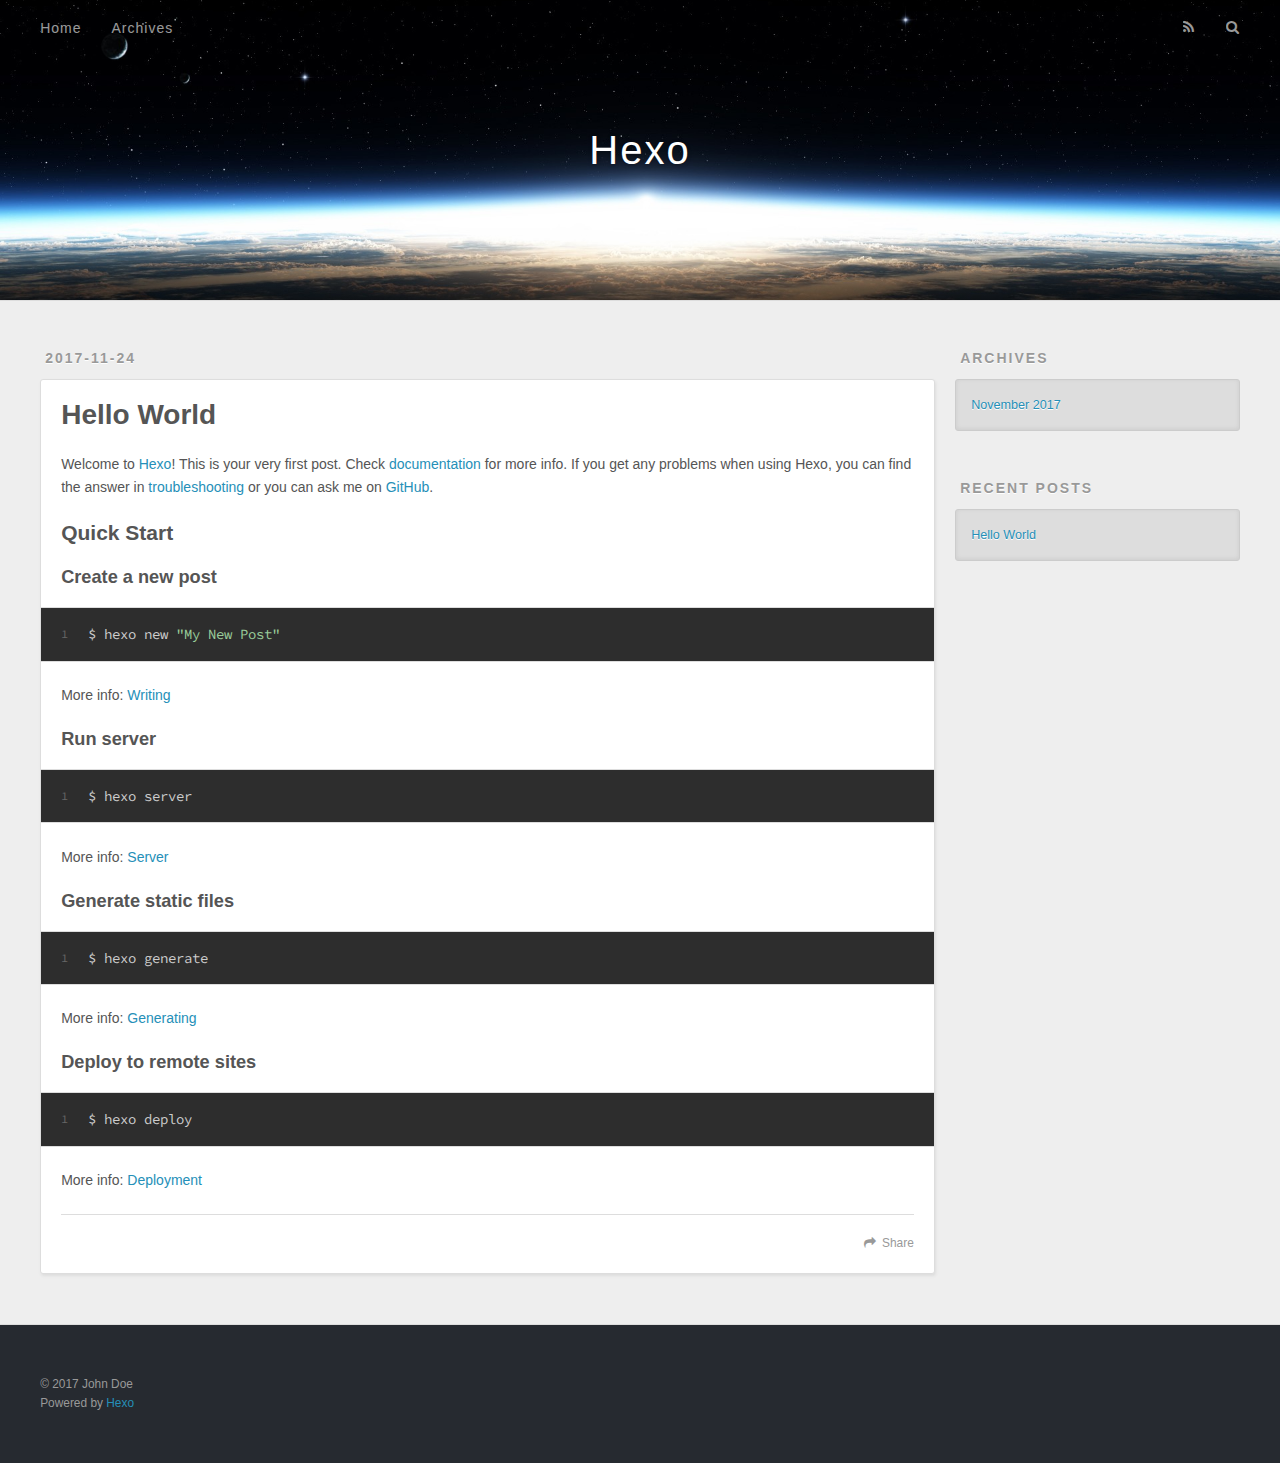
==== index.html @ d3075a55 "Site updated: 2017-11-24 21:02:14" ====
<!DOCTYPE html>
<html>
<head>
  <meta charset="utf-8">
  
  <title>Hexo</title>
  <meta name="viewport" content="width=device-width, initial-scale=1, maximum-scale=1">
  <meta property="og:type" content="website">
<meta property="og:title" content="Hexo">
<meta property="og:url" content="http://yoursite.com/index.html">
<meta property="og:site_name" content="Hexo">
<meta name="twitter:card" content="summary">
<meta name="twitter:title" content="Hexo">
  
    <link rel="alternate" href="/atom.xml" title="Hexo" type="application/atom+xml">
  
  
    <link rel="icon" href="/favicon.png">
  
  
    <link href="//fonts.googleapis.com/css?family=Source+Code+Pro" rel="stylesheet" type="text/css">
  
  <link rel="stylesheet" href="/css/style.css">
  

</head>

<body>
  <div id="container">
    <div id="wrap">
      <header id="header">
  <div id="banner"></div>
  <div id="header-outer" class="outer">
    <div id="header-title" class="inner">
      <h1 id="logo-wrap">
        <a href="/" id="logo">Hexo</a>
      </h1>
      
    </div>
    <div id="header-inner" class="inner">
      <nav id="main-nav">
        <a id="main-nav-toggle" class="nav-icon"></a>
        
          <a class="main-nav-link" href="/">Home</a>
        
          <a class="main-nav-link" href="/archives">Archives</a>
        
      </nav>
      <nav id="sub-nav">
        
          <a id="nav-rss-link" class="nav-icon" href="/atom.xml" title="RSS Feed"></a>
        
        <a id="nav-search-btn" class="nav-icon" title="Search"></a>
      </nav>
      <div id="search-form-wrap">
        <form action="//google.com/search" method="get" accept-charset="UTF-8" class="search-form"><input type="search" name="q" class="search-form-input" placeholder="Search"><button type="submit" class="search-form-submit">&#xF002;</button><input type="hidden" name="sitesearch" value="http://yoursite.com"></form>
      </div>
    </div>
  </div>
</header>
      <div class="outer">
        <section id="main">
  
    <article id="post-hello-world" class="article article-type-post" itemscope itemprop="blogPost">
  <div class="article-meta">
    <a href="/2017/11/24/hello-world/" class="article-date">
  <time datetime="2017-11-24T12:52:35.000Z" itemprop="datePublished">2017-11-24</time>
</a>
    
  </div>
  <div class="article-inner">
    
    
      <header class="article-header">
        
  
    <h1 itemprop="name">
      <a class="article-title" href="/2017/11/24/hello-world/">Hello World</a>
    </h1>
  

      </header>
    
    <div class="article-entry" itemprop="articleBody">
      
        <p>Welcome to <a href="https://hexo.io/" target="_blank" rel="noopener">Hexo</a>! This is your very first post. Check <a href="https://hexo.io/docs/" target="_blank" rel="noopener">documentation</a> for more info. If you get any problems when using Hexo, you can find the answer in <a href="https://hexo.io/docs/troubleshooting.html" target="_blank" rel="noopener">troubleshooting</a> or you can ask me on <a href="https://github.com/hexojs/hexo/issues" target="_blank" rel="noopener">GitHub</a>.</p>
<h2 id="Quick-Start"><a href="#Quick-Start" class="headerlink" title="Quick Start"></a>Quick Start</h2><h3 id="Create-a-new-post"><a href="#Create-a-new-post" class="headerlink" title="Create a new post"></a>Create a new post</h3><figure class="highlight bash"><table><tr><td class="gutter"><pre><span class="line">1</span><br></pre></td><td class="code"><pre><span class="line">$ hexo new <span class="string">"My New Post"</span></span><br></pre></td></tr></table></figure>
<p>More info: <a href="https://hexo.io/docs/writing.html" target="_blank" rel="noopener">Writing</a></p>
<h3 id="Run-server"><a href="#Run-server" class="headerlink" title="Run server"></a>Run server</h3><figure class="highlight bash"><table><tr><td class="gutter"><pre><span class="line">1</span><br></pre></td><td class="code"><pre><span class="line">$ hexo server</span><br></pre></td></tr></table></figure>
<p>More info: <a href="https://hexo.io/docs/server.html" target="_blank" rel="noopener">Server</a></p>
<h3 id="Generate-static-files"><a href="#Generate-static-files" class="headerlink" title="Generate static files"></a>Generate static files</h3><figure class="highlight bash"><table><tr><td class="gutter"><pre><span class="line">1</span><br></pre></td><td class="code"><pre><span class="line">$ hexo generate</span><br></pre></td></tr></table></figure>
<p>More info: <a href="https://hexo.io/docs/generating.html" target="_blank" rel="noopener">Generating</a></p>
<h3 id="Deploy-to-remote-sites"><a href="#Deploy-to-remote-sites" class="headerlink" title="Deploy to remote sites"></a>Deploy to remote sites</h3><figure class="highlight bash"><table><tr><td class="gutter"><pre><span class="line">1</span><br></pre></td><td class="code"><pre><span class="line">$ hexo deploy</span><br></pre></td></tr></table></figure>
<p>More info: <a href="https://hexo.io/docs/deployment.html" target="_blank" rel="noopener">Deployment</a></p>

      
    </div>
    <footer class="article-footer">
      <a data-url="http://yoursite.com/2017/11/24/hello-world/" data-id="cjadwuzv50000oq5wmakbhhcw" class="article-share-link">Share</a>
      
      
    </footer>
  </div>
  
</article>


  

</section>
        
          <aside id="sidebar">
  
    

  
    

  
    
  
    
  <div class="widget-wrap">
    <h3 class="widget-title">Archives</h3>
    <div class="widget">
      <ul class="archive-list"><li class="archive-list-item"><a class="archive-list-link" href="/archives/2017/11/">November 2017</a></li></ul>
    </div>
  </div>


  
    
  <div class="widget-wrap">
    <h3 class="widget-title">Recent Posts</h3>
    <div class="widget">
      <ul>
        
          <li>
            <a href="/2017/11/24/hello-world/">Hello World</a>
          </li>
        
      </ul>
    </div>
  </div>

  
</aside>
        
      </div>
      <footer id="footer">
  
  <div class="outer">
    <div id="footer-info" class="inner">
      &copy; 2017 John Doe<br>
      Powered by <a href="http://hexo.io/" target="_blank">Hexo</a>
    </div>
  </div>
</footer>
    </div>
    <nav id="mobile-nav">
  
    <a href="/" class="mobile-nav-link">Home</a>
  
    <a href="/archives" class="mobile-nav-link">Archives</a>
  
</nav>
    

<script src="//ajax.googleapis.com/ajax/libs/jquery/2.0.3/jquery.min.js"></script>


  <link rel="stylesheet" href="/fancybox/jquery.fancybox.css">
  <script src="/fancybox/jquery.fancybox.pack.js"></script>


<script src="/js/script.js"></script>

  </div>
</body>
</html>
---- css/style.css ----
body {
  width: 100%;
}
body:before,
body:after {
  content: "";
  display: table;
}
body:after {
  clear: both;
}
html,
body,
div,
span,
applet,
object,
iframe,
h1,
h2,
h3,
h4,
h5,
h6,
p,
blockquote,
pre,
a,
abbr,
acronym,
address,
big,
cite,
code,
del,
dfn,
em,
img,
ins,
kbd,
q,
s,
samp,
small,
strike,
strong,
sub,
sup,
tt,
var,
dl,
dt,
dd,
ol,
ul,
li,
fieldset,
form,
label,
legend,
table,
caption,
tbody,
tfoot,
thead,
tr,
th,
td {
  margin: 0;
  padding: 0;
  border: 0;
  outline: 0;
  font-weight: inherit;
  font-style: inherit;
  font-family: inherit;
  font-size: 100%;
  vertical-align: baseline;
}
body {
  line-height: 1;
  color: #000;
  background: #fff;
}
ol,
ul {
  list-style: none;
}
table {
  border-collapse: separate;
  border-spacing: 0;
  vertical-align: middle;
}
caption,
th,
td {
  text-align: left;
  font-weight: normal;
  vertical-align: middle;
}
a img {
  border: none;
}
input,
button {
  margin: 0;
  padding: 0;
}
input::-moz-focus-inner,
button::-moz-focus-inner {
  border: 0;
  padding: 0;
}
@font-face {
  font-family: FontAwesome;
  font-style: normal;
  font-weight: normal;
  src: url("fonts/fontawesome-webfont.eot?v=#4.0.3");
  src: url("fonts/fontawesome-webfont.eot?#iefix&v=#4.0.3") format("embedded-opentype"), url("fonts/fontawesome-webfont.woff?v=#4.0.3") format("woff"), url("fonts/fontawesome-webfont.ttf?v=#4.0.3") format("truetype"), url("fonts/fontawesome-webfont.svg#fontawesomeregular?v=#4.0.3") format("svg");
}
html,
body,
#container {
  height: 100%;
}
body {
  background: #eee;
  font: 14px "Helvetica Neue", Helvetica, Arial, sans-serif;
  -webkit-text-size-adjust: 100%;
}
.outer {
  max-width: 1220px;
  margin: 0 auto;
  padding: 0 20px;
}
.outer:before,
.outer:after {
  content: "";
  display: table;
}
.outer:after {
  clear: both;
}
.inner {
  display: inline;
  float: left;
  width: 98.33333333333333%;
  margin: 0 0.833333333333333%;
}
.left,
.alignleft {
  float: left;
}
.right,
.alignright {
  float: right;
}
.clear {
  clear: both;
}
#container {
  position: relative;
}
.mobile-nav-on {
  overflow: hidden;
}
#wrap {
  height: 100%;
  width: 100%;
  position: absolute;
  top: 0;
  left: 0;
  -webkit-transition: 0.2s ease-out;
  -moz-transition: 0.2s ease-out;
  -ms-transition: 0.2s ease-out;
  transition: 0.2s ease-out;
  z-index: 1;
  background: #eee;
}
.mobile-nav-on #wrap {
  left: 280px;
}
@media screen and (min-width: 768px) {
  #main {
    display: inline;
    float: left;
    width: 73.33333333333333%;
    margin: 0 0.833333333333333%;
  }
}
.article-date,
.article-category-link,
.archive-year,
.widget-title {
  text-decoration: none;
  text-transform: uppercase;
  letter-spacing: 2px;
  color: #999;
  margin-bottom: 1em;
  margin-left: 5px;
  line-height: 1em;
  text-shadow: 0 1px #fff;
  font-weight: bold;
}
.article-inner,
.archive-article-inner {
  background: #fff;
  -webkit-box-shadow: 1px 2px 3px #ddd;
  box-shadow: 1px 2px 3px #ddd;
  border: 1px solid #ddd;
  border-radius: 3px;
}
.article-entry h1,
.widget h1 {
  font-size: 2em;
}
.article-entry h2,
.widget h2 {
  font-size: 1.5em;
}
.article-entry h3,
.widget h3 {
  font-size: 1.3em;
}
.article-entry h4,
.widget h4 {
  font-size: 1.2em;
}
.article-entry h5,
.widget h5 {
  font-size: 1em;
}
.article-entry h6,
.widget h6 {
  font-size: 1em;
  color: #999;
}
.article-entry hr,
.widget hr {
  border: 1px dashed #ddd;
}
.article-entry strong,
.widget strong {
  font-weight: bold;
}
.article-entry em,
.widget em,
.article-entry cite,
.widget cite {
  font-style: italic;
}
.article-entry sup,
.widget sup,
.article-entry sub,
.widget sub {
  font-size: 0.75em;
  line-height: 0;
  position: relative;
  vertical-align: baseline;
}
.article-entry sup,
.widget sup {
  top: -0.5em;
}
.article-entry sub,
.widget sub {
  bottom: -0.2em;
}
.article-entry small,
.widget small {
  font-size: 0.85em;
}
.article-entry acronym,
.widget acronym,
.article-entry abbr,
.widget abbr {
  border-bottom: 1px dotted;
}
.article-entry ul,
.widget ul,
.article-entry ol,
.widget ol,
.article-entry dl,
.widget dl {
  margin: 0 20px;
  line-height: 1.6em;
}
.article-entry ul ul,
.widget ul ul,
.article-entry ol ul,
.widget ol ul,
.article-entry ul ol,
.widget ul ol,
.article-entry ol ol,
.widget ol ol {
  margin-top: 0;
  margin-bottom: 0;
}
.article-entry ul,
.widget ul {
  list-style: disc;
}
.article-entry ol,
.widget ol {
  list-style: decimal;
}
.article-entry dt,
.widget dt {
  font-weight: bold;
}
#header {
  height: 300px;
  position: relative;
  border-bottom: 1px solid #ddd;
}
#header:before,
#header:after {
  content: "";
  position: absolute;
  left: 0;
  right: 0;
  height: 40px;
}
#header:before {
  top: 0;
  background: -webkit-linear-gradient(rgba(0,0,0,0.2), transparent);
  background: -moz-linear-gradient(rgba(0,0,0,0.2), transparent);
  background: -ms-linear-gradient(rgba(0,0,0,0.2), transparent);
  background: linear-gradient(rgba(0,0,0,0.2), transparent);
}
#header:after {
  bottom: 0;
  background: -webkit-linear-gradient(transparent, rgba(0,0,0,0.2));
  background: -moz-linear-gradient(transparent, rgba(0,0,0,0.2));
  background: -ms-linear-gradient(transparent, rgba(0,0,0,0.2));
  background: linear-gradient(transparent, rgba(0,0,0,0.2));
}
#header-outer {
  height: 100%;
  position: relative;
}
#header-inner {
  position: relative;
  overflow: hidden;
}
#banner {
  position: absolute;
  top: 0;
  left: 0;
  width: 100%;
  height: 100%;
  background: url("images/banner.jpg") center #000;
  -webkit-background-size: cover;
  -moz-background-size: cover;
  background-size: cover;
  z-index: -1;
}
#header-title {
  text-align: center;
  height: 40px;
  position: absolute;
  top: 50%;
  left: 0;
  margin-top: -20px;
}
#logo,
#subtitle {
  text-decoration: none;
  color: #fff;
  font-weight: 300;
  text-shadow: 0 1px 4px rgba(0,0,0,0.3);
}
#logo {
  font-size: 40px;
  line-height: 40px;
  letter-spacing: 2px;
}
#subtitle {
  font-size: 16px;
  line-height: 16px;
  letter-spacing: 1px;
}
#subtitle-wrap {
  margin-top: 16px;
}
#main-nav {
  float: left;
  margin-left: -15px;
}
.nav-icon,
.main-nav-link {
  float: left;
  color: #fff;
  opacity: 0.6;
  text-decoration: none;
  text-shadow: 0 1px rgba(0,0,0,0.2);
  -webkit-transition: opacity 0.2s;
  -moz-transition: opacity 0.2s;
  -ms-transition: opacity 0.2s;
  transition: opacity 0.2s;
  display: block;
  padding: 20px 15px;
}
.nav-icon:hover,
.main-nav-link:hover {
  opacity: 1;
}
.nav-icon {
  font-family: FontAwesome;
  text-align: center;
  font-size: 14px;
  width: 14px;
  height: 14px;
  padding: 20px 15px;
  position: relative;
  cursor: pointer;
}
.main-nav-link {
  font-weight: 300;
  letter-spacing: 1px;
}
@media screen and (max-width: 479px) {
  .main-nav-link {
    display: none;
  }
}
#main-nav-toggle {
  display: none;
}
#main-nav-toggle:before {
  content: "\f0c9";
}
@media screen and (max-width: 479px) {
  #main-nav-toggle {
    display: block;
  }
}
#sub-nav {
  float: right;
  margin-right: -15px;
}
#nav-rss-link:before {
  content: "\f09e";
}
#nav-search-btn:before {
  content: "\f002";
}
#search-form-wrap {
  position: absolute;
  top: 15px;
  width: 150px;
  height: 30px;
  right: -150px;
  opacity: 0;
  -webkit-transition: 0.2s ease-out;
  -moz-transition: 0.2s ease-out;
  -ms-transition: 0.2s ease-out;
  transition: 0.2s ease-out;
}
#search-form-wrap.on {
  opacity: 1;
  right: 0;
}
@media screen and (max-width: 479px) {
  #search-form-wrap {
    width: 100%;
    right: -100%;
  }
}
.search-form {
  position: absolute;
  top: 0;
  left: 0;
  right: 0;
  background: #fff;
  padding: 5px 15px;
  border-radius: 15px;
  -webkit-box-shadow: 0 0 10px rgba(0,0,0,0.3);
  box-shadow: 0 0 10px rgba(0,0,0,0.3);
}
.search-form-input {
  border: none;
  background: none;
  color: #555;
  width: 100%;
  font: 13px "Helvetica Neue", Helvetica, Arial, sans-serif;
  outline: none;
}
.search-form-input::-webkit-search-results-decoration,
.search-form-input::-webkit-search-cancel-button {
  -webkit-appearance: none;
}
.search-form-submit {
  position: absolute;
  top: 50%;
  right: 10px;
  margin-top: -7px;
  font: 13px FontAwesome;
  border: none;
  background: none;
  color: #bbb;
  cursor: pointer;
}
.search-form-submit:hover,
.search-form-submit:focus {
  color: #777;
}
.article {
  margin: 50px 0;
}
.article-inner {
  overflow: hidden;
}
.article-meta:before,
.article-meta:after {
  content: "";
  display: table;
}
.article-meta:after {
  clear: both;
}
.article-date {
  float: left;
}
.article-category {
  float: left;
  line-height: 1em;
  color: #ccc;
  text-shadow: 0 1px #fff;
  margin-left: 8px;
}
.article-category:before {
  content: "\2022";
}
.article-category-link {
  margin: 0 12px 1em;
}
.article-header {
  padding: 20px 20px 0;
}
.article-title {
  text-decoration: none;
  font-size: 2em;
  font-weight: bold;
  color: #555;
  line-height: 1.1em;
  -webkit-transition: color 0.2s;
  -moz-transition: color 0.2s;
  -ms-transition: color 0.2s;
  transition: color 0.2s;
}
a.article-title:hover {
  color: #258fb8;
}
.article-entry {
  color: #555;
  padding: 0 20px;
}
.article-entry:before,
.article-entry:after {
  content: "";
  display: table;
}
.article-entry:after {
  clear: both;
}
.article-entry p,
.article-entry table {
  line-height: 1.6em;
  margin: 1.6em 0;
}
.article-entry h1,
.article-entry h2,
.article-entry h3,
.article-entry h4,
.article-entry h5,
.article-entry h6 {
  font-weight: bold;
}
.article-entry h1,
.article-entry h2,
.article-entry h3,
.article-entry h4,
.article-entry h5,
.article-entry h6 {
  line-height: 1.1em;
  margin: 1.1em 0;
}
.article-entry a {
  color: #258fb8;
  text-decoration: none;
}
.article-entry a:hover {
  text-decoration: underline;
}
.article-entry ul,
.article-entry ol,
.article-entry dl {
  margin-top: 1.6em;
  margin-bottom: 1.6em;
}
.article-entry img,
.article-entry video {
  max-width: 100%;
  height: auto;
  display: block;
  margin: auto;
}
.article-entry iframe {
  border: none;
}
.article-entry table {
  width: 100%;
  border-collapse: collapse;
  border-spacing: 0;
}
.article-entry th {
  font-weight: bold;
  border-bottom: 3px solid #ddd;
  padding-bottom: 0.5em;
}
.article-entry td {
  border-bottom: 1px solid #ddd;
  padding: 10px 0;
}
.article-entry blockquote {
  font-family: Georgia, "Times New Roman", serif;
  font-size: 1.4em;
  margin: 1.6em 20px;
  text-align: center;
}
.article-entry blockquote footer {
  font-size: 14px;
  margin: 1.6em 0;
  font-family: "Helvetica Neue", Helvetica, Arial, sans-serif;
}
.article-entry blockquote footer cite:before {
  content: "—";
  padding: 0 0.5em;
}
.article-entry .pullquote {
  text-align: left;
  width: 45%;
  margin: 0;
}
.article-entry .pullquote.left {
  margin-left: 0.5em;
  margin-right: 1em;
}
.article-entry .pullquote.right {
  margin-right: 0.5em;
  margin-left: 1em;
}
.article-entry .caption {
  color: #999;
  display: block;
  font-size: 0.9em;
  margin-top: 0.5em;
  position: relative;
  text-align: center;
}
.article-entry .video-container {
  position: relative;
  padding-top: 56.25%;
  height: 0;
  overflow: hidden;
}
.article-entry .video-container iframe,
.article-entry .video-container object,
.article-entry .video-container embed {
  position: absolute;
  top: 0;
  left: 0;
  width: 100%;
  height: 100%;
  margin-top: 0;
}
.article-more-link a {
  display: inline-block;
  line-height: 1em;
  padding: 6px 15px;
  border-radius: 15px;
  background: #eee;
  color: #999;
  text-shadow: 0 1px #fff;
  text-decoration: none;
}
.article-more-link a:hover {
  background: #258fb8;
  color: #fff;
  text-decoration: none;
  text-shadow: 0 1px #1e7293;
}
.article-footer {
  font-size: 0.85em;
  line-height: 1.6em;
  border-top: 1px solid #ddd;
  padding-top: 1.6em;
  margin: 0 20px 20px;
}
.article-footer:before,
.article-footer:after {
  content: "";
  display: table;
}
.article-footer:after {
  clear: both;
}
.article-footer a {
  color: #999;
  text-decoration: none;
}
.article-footer a:hover {
  color: #555;
}
.article-tag-list-item {
  float: left;
  margin-right: 10px;
}
.article-tag-list-link:before {
  content: "#";
}
.article-comment-link {
  float: right;
}
.article-comment-link:before {
  content: "\f075";
  font-family: FontAwesome;
  padding-right: 8px;
}
.article-share-link {
  cursor: pointer;
  float: right;
  margin-left: 20px;
}
.article-share-link:before {
  content: "\f064";
  font-family: FontAwesome;
  padding-right: 6px;
}
#article-nav {
  position: relative;
}
#article-nav:before,
#article-nav:after {
  content: "";
  display: table;
}
#article-nav:after {
  clear: both;
}
@media screen and (min-width: 768px) {
  #article-nav {
    margin: 50px 0;
  }
  #article-nav:before {
    width: 8px;
    height: 8px;
    position: absolute;
    top: 50%;
    left: 50%;
    margin-top: -4px;
    margin-left: -4px;
    content: "";
    border-radius: 50%;
    background: #ddd;
    -webkit-box-shadow: 0 1px 2px #fff;
    box-shadow: 0 1px 2px #fff;
  }
}
.article-nav-link-wrap {
  text-decoration: none;
  text-shadow: 0 1px #fff;
  color: #999;
  -webkit-box-sizing: border-box;
  -moz-box-sizing: border-box;
  box-sizing: border-box;
  margin-top: 50px;
  text-align: center;
  display: block;
}
.article-nav-link-wrap:hover {
  color: #555;
}
@media screen and (min-width: 768px) {
  .article-nav-link-wrap {
    width: 50%;
    margin-top: 0;
  }
}
@media screen and (min-width: 768px) {
  #article-nav-newer {
    float: left;
    text-align: right;
    padding-right: 20px;
  }
}
@media screen and (min-width: 768px) {
  #article-nav-older {
    float: right;
    text-align: left;
    padding-left: 20px;
  }
}
.article-nav-caption {
  text-transform: uppercase;
  letter-spacing: 2px;
  color: #ddd;
  line-height: 1em;
  font-weight: bold;
}
#article-nav-newer .article-nav-caption {
  margin-right: -2px;
}
.article-nav-title {
  font-size: 0.85em;
  line-height: 1.6em;
  margin-top: 0.5em;
}
.article-share-box {
  position: absolute;
  display: none;
  background: #fff;
  -webkit-box-shadow: 1px 2px 10px rgba(0,0,0,0.2);
  box-shadow: 1px 2px 10px rgba(0,0,0,0.2);
  border-radius: 3px;
  margin-left: -145px;
  overflow: hidden;
  z-index: 1;
}
.article-share-box.on {
  display: block;
}
.article-share-input {
  width: 100%;
  background: none;
  -webkit-box-sizing: border-box;
  -moz-box-sizing: border-box;
  box-sizing: border-box;
  font: 14px "Helvetica Neue", Helvetica, Arial, sans-serif;
  padding: 0 15px;
  color: #555;
  outline: none;
  border: 1px solid #ddd;
  border-radius: 3px 3px 0 0;
  height: 36px;
  line-height: 36px;
}
.article-share-links {
  background: #eee;
}
.article-share-links:before,
.article-share-links:after {
  content: "";
  display: table;
}
.article-share-links:after {
  clear: both;
}
.article-share-twitter,
.article-share-facebook,
.article-share-pinterest,
.article-share-google {
  width: 50px;
  height: 36px;
  display: block;
  float: left;
  position: relative;
  color: #999;
  text-shadow: 0 1px #fff;
}
.article-share-twitter:before,
.article-share-facebook:before,
.article-share-pinterest:before,
.article-share-google:before {
  font-size: 20px;
  font-family: FontAwesome;
  width: 20px;
  height: 20px;
  position: absolute;
  top: 50%;
  left: 50%;
  margin-top: -10px;
  margin-left: -10px;
  text-align: center;
}
.article-share-twitter:hover,
.article-share-facebook:hover,
.article-share-pinterest:hover,
.article-share-google:hover {
  color: #fff;
}
.article-share-twitter:before {
  content: "\f099";
}
.article-share-twitter:hover {
  background: #00aced;
  text-shadow: 0 1px #008abe;
}
.article-share-facebook:before {
  content: "\f09a";
}
.article-share-facebook:hover {
  background: #3b5998;
  text-shadow: 0 1px #2f477a;
}
.article-share-pinterest:before {
  content: "\f0d2";
}
.article-share-pinterest:hover {
  background: #cb2027;
  text-shadow: 0 1px #a21a1f;
}
.article-share-google:before {
  content: "\f0d5";
}
.article-share-google:hover {
  background: #dd4b39;
  text-shadow: 0 1px #be3221;
}
.article-gallery {
  background: #000;
  position: relative;
}
.article-gallery-photos {
  position: relative;
  overflow: hidden;
}
.article-gallery-img {
  display: none;
  max-width: 100%;
}
.article-gallery-img:first-child {
  display: block;
}
.article-gallery-img.loaded {
  position: absolute;
  display: block;
}
.article-gallery-img img {
  display: block;
  max-width: 100%;
  margin: 0 auto;
}
#comments {
  background: #fff;
  -webkit-box-shadow: 1px 2px 3px #ddd;
  box-shadow: 1px 2px 3px #ddd;
  padding: 20px;
  border: 1px solid #ddd;
  border-radius: 3px;
  margin: 50px 0;
}
#comments a {
  color: #258fb8;
}
.archives-wrap {
  margin: 50px 0;
}
.archives:before,
.archives:after {
  content: "";
  display: table;
}
.archives:after {
  clear: both;
}
.archive-year-wrap {
  margin-bottom: 1em;
}
.archives {
  -webkit-column-gap: 10px;
  -moz-column-gap: 10px;
  column-gap: 10px;
}
@media screen and (min-width: 480px) and (max-width: 767px) {
  .archives {
    -webkit-column-count: 2;
    -moz-column-count: 2;
    column-count: 2;
  }
}
@media screen and (min-width: 768px) {
  .archives {
    -webkit-column-count: 3;
    -moz-column-count: 3;
    column-count: 3;
  }
}
.archive-article {
  -webkit-column-break-inside: avoid;
  page-break-inside: avoid;
  overflow: hidden;
  break-inside: avoid-column;
}
.archive-article-inner {
  padding: 10px;
  margin-bottom: 15px;
}
.archive-article-title {
  text-decoration: none;
  font-weight: bold;
  color: #555;
  -webkit-transition: color 0.2s;
  -moz-transition: color 0.2s;
  -ms-transition: color 0.2s;
  transition: color 0.2s;
  line-height: 1.6em;
}
.archive-article-title:hover {
  color: #258fb8;
}
.archive-article-footer {
  margin-top: 1em;
}
.archive-article-date {
  color: #999;
  text-decoration: none;
  font-size: 0.85em;
  line-height: 1em;
  margin-bottom: 0.5em;
  display: block;
}
#page-nav {
  margin: 50px auto;
  background: #fff;
  -webkit-box-shadow: 1px 2px 3px #ddd;
  box-shadow: 1px 2px 3px #ddd;
  border: 1px solid #ddd;
  border-radius: 3px;
  text-align: center;
  color: #999;
  overflow: hidden;
}
#page-nav:before,
#page-nav:after {
  content: "";
  display: table;
}
#page-nav:after {
  clear: both;
}
#page-nav a,
#page-nav span {
  padding: 10px 20px;
  line-height: 1;
  height: 2ex;
}
#page-nav a {
  color: #999;
  text-decoration: none;
}
#page-nav a:hover {
  background: #999;
  color: #fff;
}
#page-nav .prev {
  float: left;
}
#page-nav .next {
  float: right;
}
#page-nav .page-number {
  display: inline-block;
}
@media screen and (max-width: 479px) {
  #page-nav .page-number {
    display: none;
  }
}
#page-nav .current {
  color: #555;
  font-weight: bold;
}
#page-nav .space {
  color: #ddd;
}
#footer {
  background: #262a30;
  padding: 50px 0;
  border-top: 1px solid #ddd;
  color: #999;
}
#footer a {
  color: #258fb8;
  text-decoration: none;
}
#footer a:hover {
  text-decoration: underline;
}
#footer-info {
  line-height: 1.6em;
  font-size: 0.85em;
}
.article-entry pre,
.article-entry .highlight {
  background: #2d2d2d;
  margin: 0 -20px;
  padding: 15px 20px;
  border-style: solid;
  border-color: #ddd;
  border-width: 1px 0;
  overflow: auto;
  color: #ccc;
  line-height: 22.400000000000002px;
}
.article-entry .highlight .gutter pre,
.article-entry .gist .gist-file .gist-data .line-numbers {
  color: #666;
  font-size: 0.85em;
}
.article-entry pre,
.article-entry code {
  font-family: "Source Code Pro", Consolas, Monaco, Menlo, Consolas, monospace;
}
.article-entry code {
  background: #eee;
  text-shadow: 0 1px #fff;
  padding: 0 0.3em;
}
.article-entry pre code {
  background: none;
  text-shadow: none;
  padding: 0;
}
.article-entry .highlight pre {
  border: none;
  margin: 0;
  padding: 0;
}
.article-entry .highlight table {
  margin: 0;
  width: auto;
}
.article-entry .highlight td {
  border: none;
  padding: 0;
}
.article-entry .highlight figcaption {
  font-size: 0.85em;
  color: #999;
  line-height: 1em;
  margin-bottom: 1em;
}
.article-entry .highlight figcaption:before,
.article-entry .highlight figcaption:after {
  content: "";
  display: table;
}
.article-entry .highlight figcaption:after {
  clear: both;
}
.article-entry .highlight figcaption a {
  float: right;
}
.article-entry .highlight .gutter pre {
  text-align: right;
  padding-right: 20px;
}
.article-entry .highlight .line {
  height: 22.400000000000002px;
}
.article-entry .highlight .line.marked {
  background: #515151;
}
.article-entry .gist {
  margin: 0 -20px;
  border-style: solid;
  border-color: #ddd;
  border-width: 1px 0;
  background: #2d2d2d;
  padding: 15px 20px 15px 0;
}
.article-entry .gist .gist-file {
  border: none;
  font-family: "Source Code Pro", Consolas, Monaco, Menlo, Consolas, monospace;
  margin: 0;
}
.article-entry .gist .gist-file .gist-data {
  background: none;
  border: none;
}
.article-entry .gist .gist-file .gist-data .line-numbers {
  background: none;
  border: none;
  padding: 0 20px 0 0;
}
.article-entry .gist .gist-file .gist-data .line-data {
  padding: 0 !important;
}
.article-entry .gist .gist-file .highlight {
  margin: 0;
  padding: 0;
  border: none;
}
.article-entry .gist .gist-file .gist-meta {
  background: #2d2d2d;
  color: #999;
  font: 0.85em "Helvetica Neue", Helvetica, Arial, sans-serif;
  text-shadow: 0 0;
  padding: 0;
  margin-top: 1em;
  margin-left: 20px;
}
.article-entry .gist .gist-file .gist-meta a {
  color: #258fb8;
  font-weight: normal;
}
.article-entry .gist .gist-file .gist-meta a:hover {
  text-decoration: underline;
}
pre .comment,
pre .title {
  color: #999;
}
pre .variable,
pre .attribute,
pre .tag,
pre .regexp,
pre .ruby .constant,
pre .xml .tag .title,
pre .xml .pi,
pre .xml .doctype,
pre .html .doctype,
pre .css .id,
pre .css .class,
pre .css .pseudo {
  color: #f2777a;
}
pre .number,
pre .preprocessor,
pre .built_in,
pre .literal,
pre .params,
pre .constant {
  color: #f99157;
}
pre .class,
pre .ruby .class .title,
pre .css .rules .attribute {
  color: #9c9;
}
pre .string,
pre .value,
pre .inheritance,
pre .header,
pre .ruby .symbol,
pre .xml .cdata {
  color: #9c9;
}
pre .css .hexcolor {
  color: #6cc;
}
pre .function,
pre .python .decorator,
pre .python .title,
pre .ruby .function .title,
pre .ruby .title .keyword,
pre .perl .sub,
pre .javascript .title,
pre .coffeescript .title {
  color: #69c;
}
pre .keyword,
pre .javascript .function {
  color: #c9c;
}
@media screen and (max-width: 479px) {
  #mobile-nav {
    position: absolute;
    top: 0;
    left: 0;
    width: 280px;
    height: 100%;
    background: #191919;
    border-right: 1px solid #fff;
  }
}
@media screen and (max-width: 479px) {
  .mobile-nav-link {
    display: block;
    color: #999;
    text-decoration: none;
    padding: 15px 20px;
    font-weight: bold;
  }
  .mobile-nav-link:hover {
    color: #fff;
  }
}
@media screen and (min-width: 768px) {
  #sidebar {
    display: inline;
    float: left;
    width: 23.333333333333332%;
    margin: 0 0.833333333333333%;
  }
}
.widget-wrap {
  margin: 50px 0;
}
.widget {
  color: #777;
  text-shadow: 0 1px #fff;
  background: #ddd;
  -webkit-box-shadow: 0 -1px 4px #ccc inset;
  box-shadow: 0 -1px 4px #ccc inset;
  border: 1px solid #ccc;
  padding: 15px;
  border-radius: 3px;
}
.widget a {
  color: #258fb8;
  text-decoration: none;
}
.widget a:hover {
  text-decoration: underline;
}
.widget ul ul,
.widget ol ul,
.widget dl ul,
.widget ul ol,
.widget ol ol,
.widget dl ol,
.widget ul dl,
.widget ol dl,
.widget dl dl {
  margin-left: 15px;
  list-style: disc;
}
.widget {
  line-height: 1.6em;
  word-wrap: break-word;
  font-size: 0.9em;
}
.widget ul,
.widget ol {
  list-style: none;
  margin: 0;
}
.widget ul ul,
.widget ol ul,
.widget ul ol,
.widget ol ol {
  margin: 0 20px;
}
.widget ul ul,
.widget ol ul {
  list-style: disc;
}
.widget ul ol,
.widget ol ol {
  list-style: decimal;
}
.category-list-count,
.tag-list-count,
.archive-list-count {
  padding-left: 5px;
  color: #999;
  font-size: 0.85em;
}
.category-list-count:before,
.tag-list-count:before,
.archive-list-count:before {
  content: "(";
}
.category-list-count:after,
.tag-list-count:after,
.archive-list-count:after {
  content: ")";
}
.tagcloud a {
  margin-right: 5px;
  display: inline-block;
}
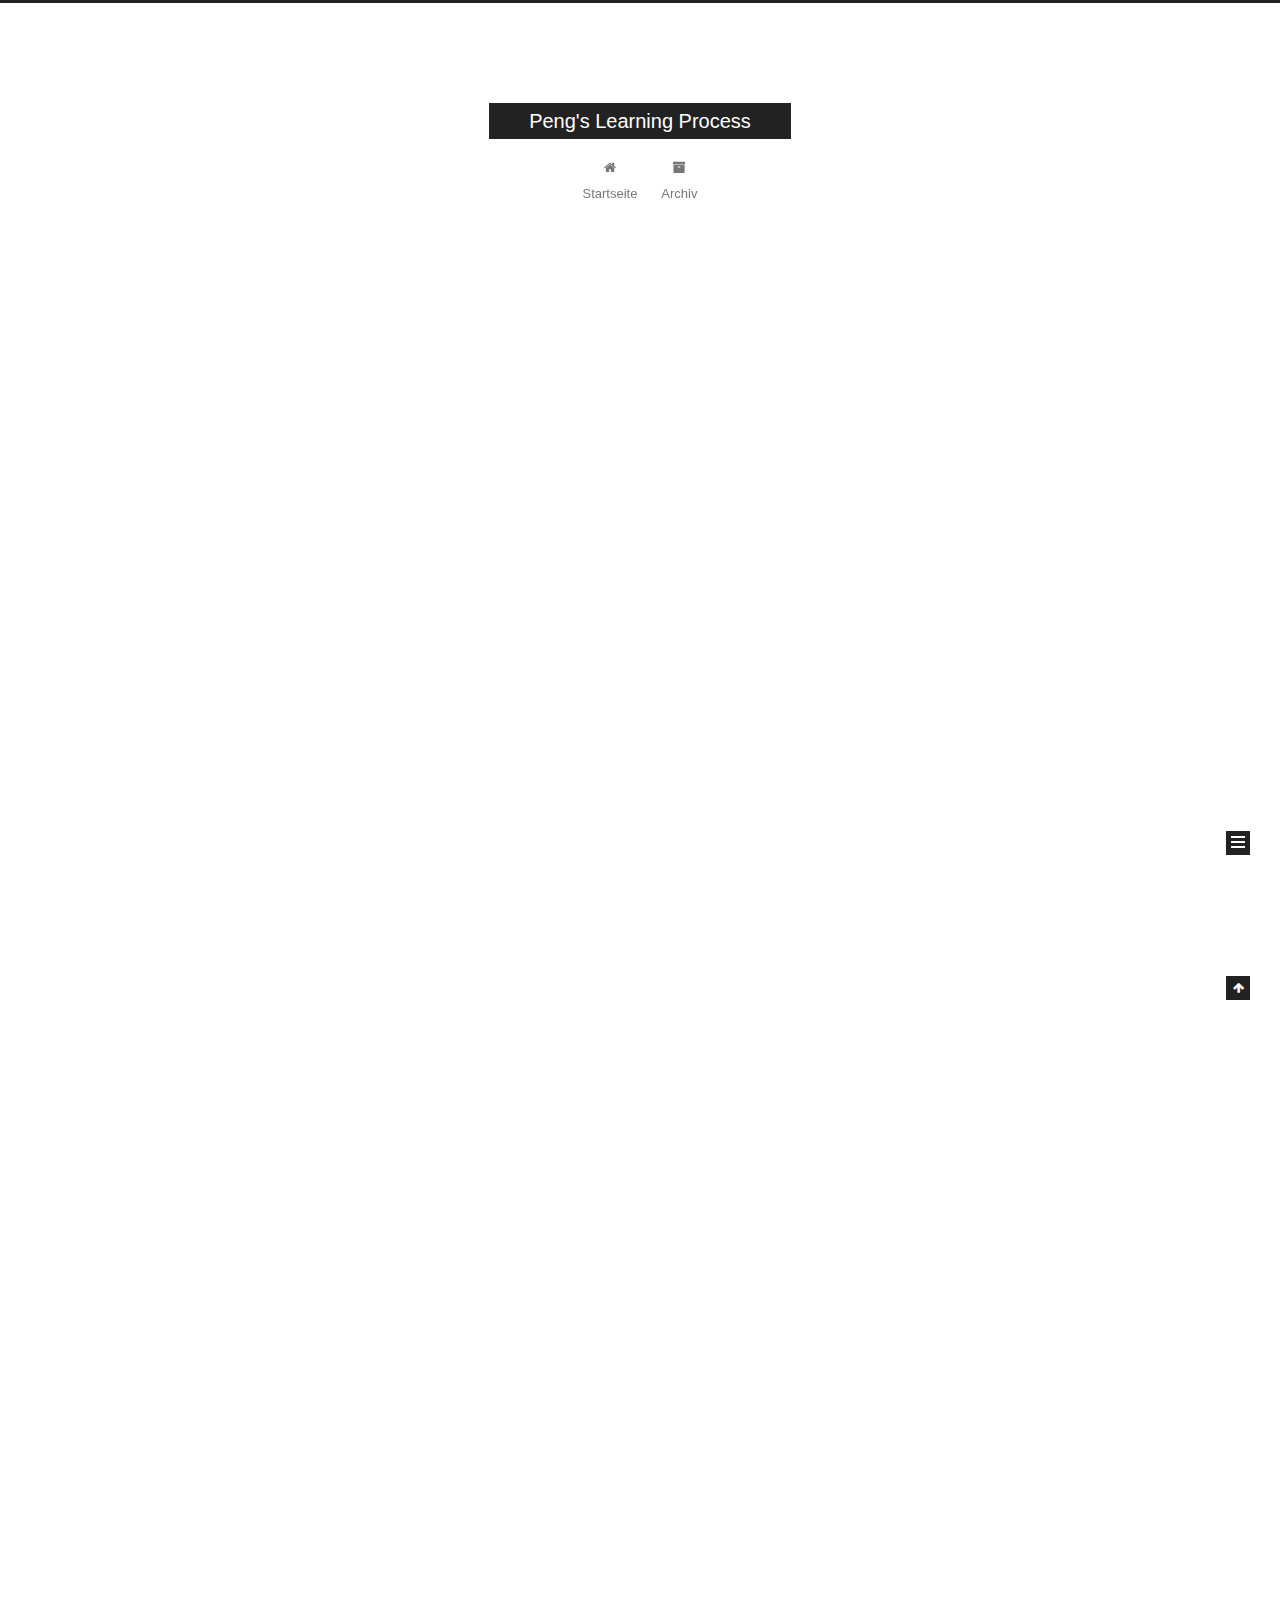
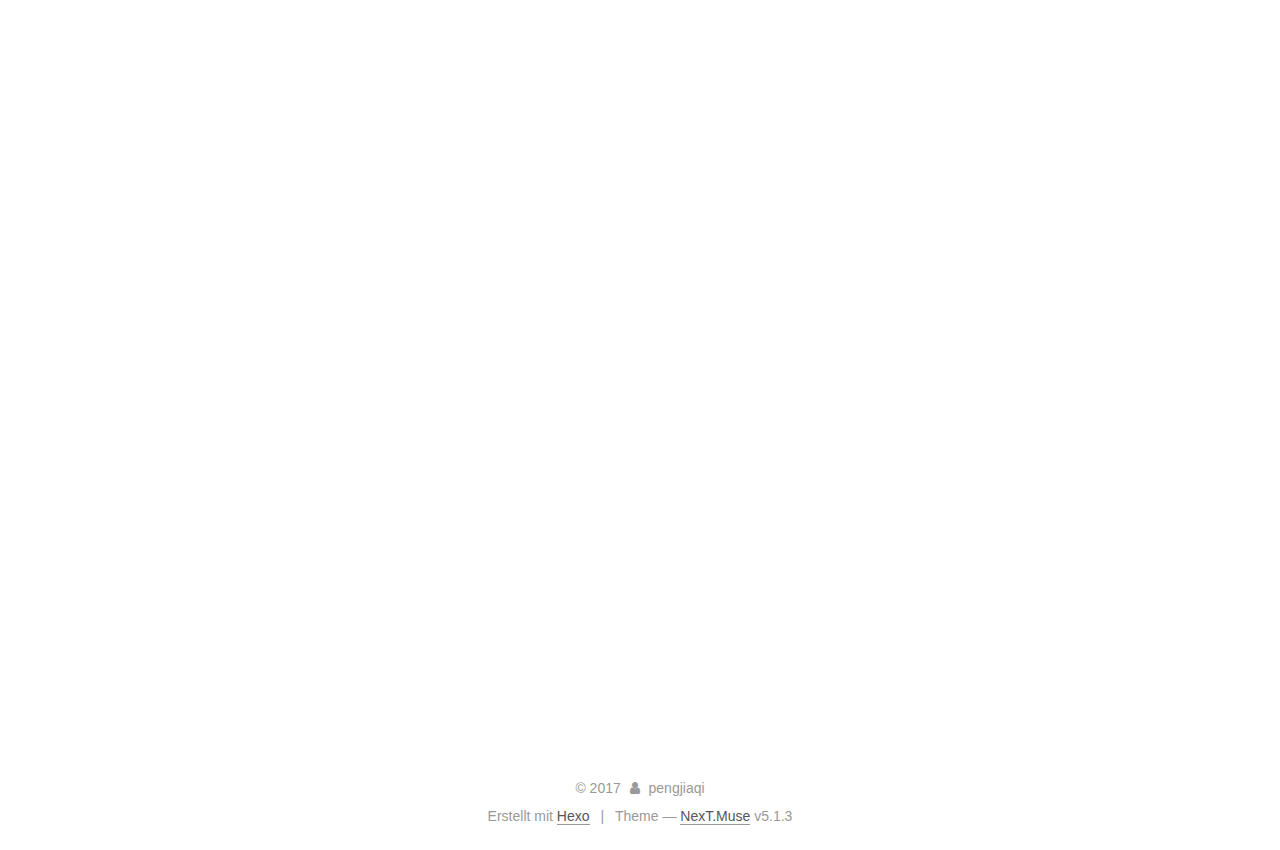
==== commit 99d08e6c: "Site updated: 2017-11-24 21:42:46" ====
--- a/index.html
+++ b/index.html
@@ -1,89 +1,425 @@
 <!DOCTYPE html>
-<html>
+
+
+
+  
+
+
+<html class="theme-next muse use-motion" lang="">
 <head>
-  <meta charset="utf-8">
-  
-  <title>Hexo</title>
-  <meta name="viewport" content="width=device-width, initial-scale=1, maximum-scale=1">
-  <meta property="og:type" content="website">
-<meta property="og:title" content="Hexo">
+  <meta charset="UTF-8"/>
+<meta http-equiv="X-UA-Compatible" content="IE=edge" />
+<meta name="viewport" content="width=device-width, initial-scale=1, maximum-scale=1"/>
+<meta name="theme-color" content="#222">
+
+
+
+
+
+
+
+
+
+<meta http-equiv="Cache-Control" content="no-transform" />
+<meta http-equiv="Cache-Control" content="no-siteapp" />
+
+
+
+
+
+
+
+
+
+
+
+
+
+
+
+
+  
+  
+  <link href="/lib/fancybox/source/jquery.fancybox.css?v=2.1.5" rel="stylesheet" type="text/css" />
+
+
+
+
+
+
+
+<link href="/lib/font-awesome/css/font-awesome.min.css?v=4.6.2" rel="stylesheet" type="text/css" />
+
+<link href="/css/main.css?v=5.1.3" rel="stylesheet" type="text/css" />
+
+
+  <link rel="apple-touch-icon" sizes="180x180" href="/images/apple-touch-icon-next.png?v=5.1.3">
+
+
+  <link rel="icon" type="image/png" sizes="32x32" href="/images/favicon-32x32-next.png?v=5.1.3">
+
+
+  <link rel="icon" type="image/png" sizes="16x16" href="/images/favicon-16x16-next.png?v=5.1.3">
+
+
+  <link rel="mask-icon" href="/images/logo.svg?v=5.1.3" color="#222">
+
+
+
+
+
+  <meta name="keywords" content="Hexo, NexT" />
+
+
+
+
+
+
+
+
+
+
+<meta property="og:type" content="website">
+<meta property="og:title" content="Peng&#39;s Learning Process">
 <meta property="og:url" content="http://yoursite.com/index.html">
-<meta property="og:site_name" content="Hexo">
+<meta property="og:site_name" content="Peng&#39;s Learning Process">
 <meta name="twitter:card" content="summary">
-<meta name="twitter:title" content="Hexo">
-  
-    <link rel="alternate" href="/atom.xml" title="Hexo" type="application/atom+xml">
-  
-  
-    <link rel="icon" href="/favicon.png">
-  
-  
-    <link href="//fonts.googleapis.com/css?family=Source+Code+Pro" rel="stylesheet" type="text/css">
-  
-  <link rel="stylesheet" href="/css/style.css">
-  
+<meta name="twitter:title" content="Peng&#39;s Learning Process">
+
+
+
+<script type="text/javascript" id="hexo.configurations">
+  var NexT = window.NexT || {};
+  var CONFIG = {
+    root: '/',
+    scheme: 'Muse',
+    version: '5.1.3',
+    sidebar: {"position":"left","display":"post","offset":12,"b2t":false,"scrollpercent":false,"onmobile":false},
+    fancybox: true,
+    tabs: true,
+    motion: {"enable":true,"async":false,"transition":{"post_block":"fadeIn","post_header":"slideDownIn","post_body":"slideDownIn","coll_header":"slideLeftIn","sidebar":"slideUpIn"}},
+    duoshuo: {
+      userId: '0',
+      author: 'Author'
+    },
+    algolia: {
+      applicationID: '',
+      apiKey: '',
+      indexName: '',
+      hits: {"per_page":10},
+      labels: {"input_placeholder":"Search for Posts","hits_empty":"We didn't find any results for the search: ${query}","hits_stats":"${hits} results found in ${time} ms"}
+    }
+  };
+</script>
+
+
+
+  <link rel="canonical" href="http://yoursite.com/"/>
+
+
+
+
+
+  <title>Peng's Learning Process</title>
+  
+
+
+
+
+
+
+
 
 </head>
 
-<body>
-  <div id="container">
-    <div id="wrap">
-      <header id="header">
-  <div id="banner"></div>
-  <div id="header-outer" class="outer">
-    <div id="header-title" class="inner">
-      <h1 id="logo-wrap">
-        <a href="/" id="logo">Hexo</a>
-      </h1>
-      
+<body itemscope itemtype="http://schema.org/WebPage" lang="">
+
+  
+  
+    
+  
+
+  <div class="container sidebar-position-left 
+  page-home">
+    <div class="headband"></div>
+
+    <header id="header" class="header" itemscope itemtype="http://schema.org/WPHeader">
+      <div class="header-inner"><div class="site-brand-wrapper">
+  <div class="site-meta ">
+    
+
+    <div class="custom-logo-site-title">
+      <a href="/"  class="brand" rel="start">
+        <span class="logo-line-before"><i></i></span>
+        <span class="site-title">Peng's Learning Process</span>
+        <span class="logo-line-after"><i></i></span>
+      </a>
     </div>
-    <div id="header-inner" class="inner">
-      <nav id="main-nav">
-        <a id="main-nav-toggle" class="nav-icon"></a>
-        
-          <a class="main-nav-link" href="/">Home</a>
-        
-          <a class="main-nav-link" href="/archives">Archives</a>
-        
-      </nav>
-      <nav id="sub-nav">
-        
-          <a id="nav-rss-link" class="nav-icon" href="/atom.xml" title="RSS Feed"></a>
-        
-        <a id="nav-search-btn" class="nav-icon" title="Search"></a>
-      </nav>
-      <div id="search-form-wrap">
-        <form action="//google.com/search" method="get" accept-charset="UTF-8" class="search-form"><input type="search" name="q" class="search-form-input" placeholder="Search"><button type="submit" class="search-form-submit">&#xF002;</button><input type="hidden" name="sitesearch" value="http://yoursite.com"></form>
-      </div>
+      
+        <p class="site-subtitle"></p>
+      
+  </div>
+
+  <div class="site-nav-toggle">
+    <button>
+      <span class="btn-bar"></span>
+      <span class="btn-bar"></span>
+      <span class="btn-bar"></span>
+    </button>
+  </div>
+</div>
+
+<nav class="site-nav">
+  
+
+  
+    <ul id="menu" class="menu">
+      
+        
+        <li class="menu-item menu-item-home">
+          <a href="/" rel="section">
+            
+              <i class="menu-item-icon fa fa-fw fa-home"></i> <br />
+            
+            Startseite
+          </a>
+        </li>
+      
+        
+        <li class="menu-item menu-item-archives">
+          <a href="/archives/" rel="section">
+            
+              <i class="menu-item-icon fa fa-fw fa-archive"></i> <br />
+            
+            Archiv
+          </a>
+        </li>
+      
+
+      
+    </ul>
+  
+
+  
+</nav>
+
+
+
+ </div>
+    </header>
+
+    <main id="main" class="main">
+      <div class="main-inner">
+        <div class="content-wrap">
+          <div id="content" class="content">
+            
+  <section id="posts" class="posts-expand">
+    
+      
+
+  
+
+  
+  
+  
+
+  <article class="post post-type-normal" itemscope itemtype="http://schema.org/Article">
+  
+  
+  
+  <div class="post-block">
+    <link itemprop="mainEntityOfPage" href="http://yoursite.com/2017/11/24/Hello/">
+
+    <span hidden itemprop="author" itemscope itemtype="http://schema.org/Person">
+      <meta itemprop="name" content="pengjiaqi">
+      <meta itemprop="description" content="">
+      <meta itemprop="image" content="/images/avatar.gif">
+    </span>
+
+    <span hidden itemprop="publisher" itemscope itemtype="http://schema.org/Organization">
+      <meta itemprop="name" content="Peng's Learning Process">
+    </span>
+
+    
+      <header class="post-header">
+
+        
+        
+          <h1 class="post-title" itemprop="name headline">
+                
+                <a class="post-title-link" href="/2017/11/24/Hello/" itemprop="url">Hello</a></h1>
+        
+
+        <div class="post-meta">
+          <span class="post-time">
+            
+              <span class="post-meta-item-icon">
+                <i class="fa fa-calendar-o"></i>
+              </span>
+              
+                <span class="post-meta-item-text">Veröffentlicht am</span>
+              
+              <time title="Post created" itemprop="dateCreated datePublished" datetime="2017-11-24T21:39:04+08:00">
+                2017-11-24
+              </time>
+            
+
+            
+
+            
+          </span>
+
+          
+
+          
+            
+          
+
+          
+          
+
+          
+
+          
+
+          
+
+        </div>
+      </header>
+    
+
+    
+    
+    
+    <div class="post-body" itemprop="articleBody">
+
+      
+      
+
+      
+        
+          
+            <p>This is my first artical,I will record my learning process in this site.<br><img src="/2017/11/24/Hello/line-cony.jpg" alt="logo"></p>
+
+          
+        
+      
     </div>
+    
+    
+    
+
+    
+
+    
+
+    
+
+    <footer class="post-footer">
+      
+
+      
+
+      
+
+      
+      
+        <div class="post-eof"></div>
+      
+    </footer>
   </div>
-</header>
-      <div class="outer">
-        <section id="main">
-  
-    <article id="post-hello-world" class="article article-type-post" itemscope itemprop="blogPost">
-  <div class="article-meta">
-    <a href="/2017/11/24/hello-world/" class="article-date">
-  <time datetime="2017-11-24T12:52:35.000Z" itemprop="datePublished">2017-11-24</time>
-</a>
-    
-  </div>
-  <div class="article-inner">
-    
-    
-      <header class="article-header">
-        
-  
-    <h1 itemprop="name">
-      <a class="article-title" href="/2017/11/24/hello-world/">Hello World</a>
-    </h1>
-  
-
+  
+  
+  
+  </article>
+
+
+    
+      
+
+  
+
+  
+  
+  
+
+  <article class="post post-type-normal" itemscope itemtype="http://schema.org/Article">
+  
+  
+  
+  <div class="post-block">
+    <link itemprop="mainEntityOfPage" href="http://yoursite.com/2017/11/24/hello-world/">
+
+    <span hidden itemprop="author" itemscope itemtype="http://schema.org/Person">
+      <meta itemprop="name" content="pengjiaqi">
+      <meta itemprop="description" content="">
+      <meta itemprop="image" content="/images/avatar.gif">
+    </span>
+
+    <span hidden itemprop="publisher" itemscope itemtype="http://schema.org/Organization">
+      <meta itemprop="name" content="Peng's Learning Process">
+    </span>
+
+    
+      <header class="post-header">
+
+        
+        
+          <h1 class="post-title" itemprop="name headline">
+                
+                <a class="post-title-link" href="/2017/11/24/hello-world/" itemprop="url">Hello World</a></h1>
+        
+
+        <div class="post-meta">
+          <span class="post-time">
+            
+              <span class="post-meta-item-icon">
+                <i class="fa fa-calendar-o"></i>
+              </span>
+              
+                <span class="post-meta-item-text">Veröffentlicht am</span>
+              
+              <time title="Post created" itemprop="dateCreated datePublished" datetime="2017-11-24T20:52:35+08:00">
+                2017-11-24
+              </time>
+            
+
+            
+
+            
+          </span>
+
+          
+
+          
+            
+          
+
+          
+          
+
+          
+
+          
+
+          
+
+        </div>
       </header>
     
-    <div class="article-entry" itemprop="articleBody">
-      
-        <p>Welcome to <a href="https://hexo.io/" target="_blank" rel="noopener">Hexo</a>! This is your very first post. Check <a href="https://hexo.io/docs/" target="_blank" rel="noopener">documentation</a> for more info. If you get any problems when using Hexo, you can find the answer in <a href="https://hexo.io/docs/troubleshooting.html" target="_blank" rel="noopener">troubleshooting</a> or you can ask me on <a href="https://github.com/hexojs/hexo/issues" target="_blank" rel="noopener">GitHub</a>.</p>
+
+    
+    
+    
+    <div class="post-body" itemprop="articleBody">
+
+      
+      
+
+      
+        
+          
+            <p>Welcome to <a href="https://hexo.io/" target="_blank" rel="noopener">Hexo</a>! This is your very first post. Check <a href="https://hexo.io/docs/" target="_blank" rel="noopener">documentation</a> for more info. If you get any problems when using Hexo, you can find the answer in <a href="https://hexo.io/docs/troubleshooting.html" target="_blank" rel="noopener">troubleshooting</a> or you can ask me on <a href="https://github.com/hexojs/hexo/issues" target="_blank" rel="noopener">GitHub</a>.</p>
 <h2 id="Quick-Start"><a href="#Quick-Start" class="headerlink" title="Quick Start"></a>Quick Start</h2><h3 id="Create-a-new-post"><a href="#Create-a-new-post" class="headerlink" title="Create a new post"></a>Create a new post</h3><figure class="highlight bash"><table><tr><td class="gutter"><pre><span class="line">1</span><br></pre></td><td class="code"><pre><span class="line">$ hexo new <span class="string">"My New Post"</span></span><br></pre></td></tr></table></figure>
 <p>More info: <a href="https://hexo.io/docs/writing.html" target="_blank" rel="noopener">Writing</a></p>
 <h3 id="Run-server"><a href="#Run-server" class="headerlink" title="Run server"></a>Run server</h3><figure class="highlight bash"><table><tr><td class="gutter"><pre><span class="line">1</span><br></pre></td><td class="code"><pre><span class="line">$ hexo server</span><br></pre></td></tr></table></figure>
@@ -93,88 +429,309 @@
 <h3 id="Deploy-to-remote-sites"><a href="#Deploy-to-remote-sites" class="headerlink" title="Deploy to remote sites"></a>Deploy to remote sites</h3><figure class="highlight bash"><table><tr><td class="gutter"><pre><span class="line">1</span><br></pre></td><td class="code"><pre><span class="line">$ hexo deploy</span><br></pre></td></tr></table></figure>
 <p>More info: <a href="https://hexo.io/docs/deployment.html" target="_blank" rel="noopener">Deployment</a></p>
 
+          
+        
       
     </div>
-    <footer class="article-footer">
-      <a data-url="http://yoursite.com/2017/11/24/hello-world/" data-id="cjadwuzv50000oq5wmakbhhcw" class="article-share-link">Share</a>
-      
+    
+    
+    
+
+    
+
+    
+
+    
+
+    <footer class="post-footer">
+      
+
+      
+
+      
+
+      
+      
+        <div class="post-eof"></div>
       
     </footer>
   </div>
   
-</article>
-
-
-  
-
-</section>
-        
-          <aside id="sidebar">
-  
-    
-
-  
-    
-
-  
-    
-  
-    
-  <div class="widget-wrap">
-    <h3 class="widget-title">Archives</h3>
-    <div class="widget">
-      <ul class="archive-list"><li class="archive-list-item"><a class="archive-list-link" href="/archives/2017/11/">November 2017</a></li></ul>
+  
+  
+  </article>
+
+
+    
+  </section>
+
+  
+
+
+          </div>
+          
+
+
+          
+
+        </div>
+        
+          
+  
+  <div class="sidebar-toggle">
+    <div class="sidebar-toggle-line-wrap">
+      <span class="sidebar-toggle-line sidebar-toggle-line-first"></span>
+      <span class="sidebar-toggle-line sidebar-toggle-line-middle"></span>
+      <span class="sidebar-toggle-line sidebar-toggle-line-last"></span>
     </div>
   </div>
 
-
-  
-    
-  <div class="widget-wrap">
-    <h3 class="widget-title">Recent Posts</h3>
-    <div class="widget">
-      <ul>
-        
-          <li>
-            <a href="/2017/11/24/hello-world/">Hello World</a>
-          </li>
-        
-      </ul>
+  <aside id="sidebar" class="sidebar">
+    
+    <div class="sidebar-inner">
+
+      
+
+      
+
+      <section class="site-overview-wrap sidebar-panel sidebar-panel-active">
+        <div class="site-overview">
+          <div class="site-author motion-element" itemprop="author" itemscope itemtype="http://schema.org/Person">
+            
+              <p class="site-author-name" itemprop="name">pengjiaqi</p>
+              <p class="site-description motion-element" itemprop="description"></p>
+          </div>
+
+          <nav class="site-state motion-element">
+
+            
+              <div class="site-state-item site-state-posts">
+              
+                <a href="/archives/">
+              
+                  <span class="site-state-item-count">2</span>
+                  <span class="site-state-item-name">Artikel</span>
+                </a>
+              </div>
+            
+
+            
+
+            
+
+          </nav>
+
+          
+
+          <div class="links-of-author motion-element">
+            
+          </div>
+
+          
+          
+
+          
+          
+
+          
+
+        </div>
+      </section>
+
+      
+
+      
+
     </div>
+  </aside>
+
+
+        
+      </div>
+    </main>
+
+    <footer id="footer" class="footer">
+      <div class="footer-inner">
+        <div class="copyright">&copy; <span itemprop="copyrightYear">2017</span>
+  <span class="with-love">
+    <i class="fa fa-user"></i>
+  </span>
+  <span class="author" itemprop="copyrightHolder">pengjiaqi</span>
+
+  
+</div>
+
+
+  <div class="powered-by">Erstellt mit  <a class="theme-link" target="_blank" href="https://hexo.io">Hexo</a></div>
+
+
+
+  <span class="post-meta-divider">|</span>
+
+
+
+  <div class="theme-info">Theme &mdash; <a class="theme-link" target="_blank" href="https://github.com/iissnan/hexo-theme-next">NexT.Muse</a> v5.1.3</div>
+
+
+
+
+        
+
+
+
+
+
+
+
+        
+      </div>
+    </footer>
+
+    
+      <div class="back-to-top">
+        <i class="fa fa-arrow-up"></i>
+        
+      </div>
+    
+
+    
+
   </div>
 
   
-</aside>
-        
-      </div>
-      <footer id="footer">
-  
-  <div class="outer">
-    <div id="footer-info" class="inner">
-      &copy; 2017 John Doe<br>
-      Powered by <a href="http://hexo.io/" target="_blank">Hexo</a>
-    </div>
-  </div>
-</footer>
-    </div>
-    <nav id="mobile-nav">
-  
-    <a href="/" class="mobile-nav-link">Home</a>
-  
-    <a href="/archives" class="mobile-nav-link">Archives</a>
-  
-</nav>
-    
-
-<script src="//ajax.googleapis.com/ajax/libs/jquery/2.0.3/jquery.min.js"></script>
-
-
-  <link rel="stylesheet" href="/fancybox/jquery.fancybox.css">
-  <script src="/fancybox/jquery.fancybox.pack.js"></script>
-
-
-<script src="/js/script.js"></script>
-
-  </div>
+
+<script type="text/javascript">
+  if (Object.prototype.toString.call(window.Promise) !== '[object Function]') {
+    window.Promise = null;
+  }
+</script>
+
+
+
+
+
+
+
+
+
+  
+
+
+
+
+
+
+
+
+
+
+
+
+  
+  
+    <script type="text/javascript" src="/lib/jquery/index.js?v=2.1.3"></script>
+  
+
+  
+  
+    <script type="text/javascript" src="/lib/fastclick/lib/fastclick.min.js?v=1.0.6"></script>
+  
+
+  
+  
+    <script type="text/javascript" src="/lib/jquery_lazyload/jquery.lazyload.js?v=1.9.7"></script>
+  
+
+  
+  
+    <script type="text/javascript" src="/lib/velocity/velocity.min.js?v=1.2.1"></script>
+  
+
+  
+  
+    <script type="text/javascript" src="/lib/velocity/velocity.ui.min.js?v=1.2.1"></script>
+  
+
+  
+  
+    <script type="text/javascript" src="/lib/fancybox/source/jquery.fancybox.pack.js?v=2.1.5"></script>
+  
+
+
+  
+
+
+  <script type="text/javascript" src="/js/src/utils.js?v=5.1.3"></script>
+
+  <script type="text/javascript" src="/js/src/motion.js?v=5.1.3"></script>
+
+
+
+  
+  
+
+  
+
+  
+
+
+  <script type="text/javascript" src="/js/src/bootstrap.js?v=5.1.3"></script>
+
+
+
+  
+
+
+  
+
+
+
+
+	
+
+
+
+
+
+  
+
+
+
+
+
+  
+
+
+
+
+
+
+
+
+
+
+
+
+  
+
+
+
+
+
+  
+
+  
+
+  
+
+  
+  
+
+  
+
+  
+
+  
+
 </body>
-</html>+</html>
--- a/css/main.css
+++ b/css/main.css
@@ -0,0 +1,2661 @@
+/* normalize.css v3.0.2 | MIT License | git.io/normalize */
+html {
+  font-family: sans-serif; /* 1 */
+  -ms-text-size-adjust: 100%; /* 2 */
+  -webkit-text-size-adjust: 100%; /* 2 */
+}
+body {
+  margin: 0;
+}
+article,
+aside,
+details,
+figcaption,
+figure,
+footer,
+header,
+hgroup,
+main,
+menu,
+nav,
+section,
+summary {
+  display: block;
+}
+audio,
+canvas,
+progress,
+video {
+  display: inline-block; /* 1 */
+  vertical-align: baseline; /* 2 */
+}
+audio:not([controls]) {
+  display: none;
+  height: 0;
+}
+[hidden],
+template {
+  display: none;
+}
+a {
+  background-color: transparent;
+}
+a:active,
+a:hover {
+  outline: 0;
+}
+abbr[title] {
+  border-bottom: 1px dotted;
+}
+b,
+strong {
+  font-weight: bold;
+}
+dfn {
+  font-style: italic;
+}
+h1 {
+  font-size: 2em;
+  margin: 0.67em 0;
+}
+mark {
+  background: #ff0;
+  color: #000;
+}
+small {
+  font-size: 80%;
+}
+sub,
+sup {
+  font-size: 75%;
+  line-height: 0;
+  position: relative;
+  vertical-align: baseline;
+}
+sup {
+  top: -0.5em;
+}
+sub {
+  bottom: -0.25em;
+}
+img {
+  border: 0;
+}
+svg:not(:root) {
+  overflow: hidden;
+}
+figure {
+  margin: 1em 40px;
+}
+hr {
+  -moz-box-sizing: content-box;
+  box-sizing: content-box;
+  height: 0;
+}
+pre {
+  overflow: auto;
+}
+code,
+kbd,
+pre,
+samp {
+  font-family: monospace, monospace;
+  font-size: 1em;
+}
+button,
+input,
+optgroup,
+select,
+textarea {
+  color: inherit; /* 1 */
+  font: inherit; /* 2 */
+  margin: 0; /* 3 */
+}
+button {
+  overflow: visible;
+}
+button,
+select {
+  text-transform: none;
+}
+button,
+html input[type="button"],
+input[type="reset"],
+input[type="submit"] {
+  -webkit-appearance: button; /* 2 */
+  cursor: pointer; /* 3 */
+}
+button[disabled],
+html input[disabled] {
+  cursor: default;
+}
+button::-moz-focus-inner,
+input::-moz-focus-inner {
+  border: 0;
+  padding: 0;
+}
+input {
+  line-height: normal;
+}
+input[type="checkbox"],
+input[type="radio"] {
+  box-sizing: border-box; /* 1 */
+  padding: 0; /* 2 */
+}
+input[type="number"]::-webkit-inner-spin-button,
+input[type="number"]::-webkit-outer-spin-button {
+  height: auto;
+}
+input[type="search"] {
+  -webkit-appearance: textfield; /* 1 */
+  -moz-box-sizing: content-box;
+  -webkit-box-sizing: content-box; /* 2 */
+  box-sizing: content-box;
+}
+input[type="search"]::-webkit-search-cancel-button,
+input[type="search"]::-webkit-search-decoration {
+  -webkit-appearance: none;
+}
+fieldset {
+  border: 1px solid #c0c0c0;
+  margin: 0 2px;
+  padding: 0.35em 0.625em 0.75em;
+}
+legend {
+  border: 0; /* 1 */
+  padding: 0; /* 2 */
+}
+textarea {
+  overflow: auto;
+}
+optgroup {
+  font-weight: bold;
+}
+table {
+  border-collapse: collapse;
+  border-spacing: 0;
+}
+td,
+th {
+  padding: 0;
+}
+::selection {
+  background: #262a30;
+  color: #fff;
+}
+body {
+  position: relative;
+  font-family: 'Lato', "PingFang SC", "Microsoft YaHei", sans-serif;
+  font-size: 14px;
+  line-height: 2;
+  color: #555;
+  background: #fff;
+}
+@media (max-width: 767px) {
+  body {
+    padding-right: 0 !important;
+  }
+}
+@media (min-width: 768px) and (max-width: 991px) {
+  body {
+    padding-right: 0 !important;
+  }
+}
+@media (min-width: 1600px) {
+  body {
+    font-size: 16px;
+  }
+}
+h1,
+h2,
+h3,
+h4,
+h5,
+h6 {
+  margin: 0;
+  padding: 0;
+  font-weight: bold;
+  line-height: 1.5;
+  font-family: 'Lato', "PingFang SC", "Microsoft YaHei", sans-serif;
+}
+h2,
+h3,
+h4,
+h5,
+h6 {
+  margin: 20px 0 15px;
+}
+h1 {
+  font-size: 22px;
+}
+@media (max-width: 767px) {
+  h1 {
+    font-size: 18px;
+  }
+}
+h2 {
+  font-size: 20px;
+}
+@media (max-width: 767px) {
+  h2 {
+    font-size: 16px;
+  }
+}
+h3 {
+  font-size: 18px;
+}
+@media (max-width: 767px) {
+  h3 {
+    font-size: 14px;
+  }
+}
+h4 {
+  font-size: 16px;
+}
+@media (max-width: 767px) {
+  h4 {
+    font-size: 12px;
+  }
+}
+h5 {
+  font-size: 14px;
+}
+@media (max-width: 767px) {
+  h5 {
+    font-size: 10px;
+  }
+}
+h6 {
+  font-size: 12px;
+}
+@media (max-width: 767px) {
+  h6 {
+    font-size: 8px;
+  }
+}
+p {
+  margin: 0 0 20px 0;
+}
+a {
+  color: #555;
+  text-decoration: none;
+  outline: none;
+  border-bottom: 1px solid #999;
+  word-wrap: break-word;
+}
+a:hover {
+  color: #222;
+  border-bottom-color: #222;
+}
+blockquote {
+  margin: 0;
+  padding: 0;
+}
+img {
+  display: block;
+  margin: auto;
+  max-width: 100%;
+  height: auto;
+}
+hr {
+  margin: 40px 0;
+  height: 3px;
+  border: none;
+  background-color: #ddd;
+  background-image: repeating-linear-gradient(-45deg, #fff, #fff 4px, transparent 4px, transparent 8px);
+}
+blockquote {
+  padding: 0 15px;
+  color: #666;
+  border-left: 4px solid #ddd;
+}
+blockquote cite::before {
+  content: "-";
+  padding: 0 5px;
+}
+dt {
+  font-weight: 700;
+}
+dd {
+  margin: 0;
+  padding: 0;
+}
+kbd {
+  border: 1px solid #ccc;
+  border-radius: 0.2em;
+  box-shadow: 0.1em 0.1em 0.2em rgba(0,0,0,0.1);
+  background-color: #f9f9f9;
+  font-family: inherit;
+  background-image: -webkit-linear-gradient(top, #eee, #fff, #eee);
+  padding: 0.1em 0.3em;
+  white-space: nowrap;
+}
+.text-left {
+  text-align: left;
+}
+.text-center {
+  text-align: center;
+}
+.text-right {
+  text-align: right;
+}
+.text-justify {
+  text-align: justify;
+}
+.text-nowrap {
+  white-space: nowrap;
+}
+.text-lowercase {
+  text-transform: lowercase;
+}
+.text-uppercase {
+  text-transform: uppercase;
+}
+.text-capitalize {
+  text-transform: capitalize;
+}
+.center-block {
+  display: block;
+  margin-left: auto;
+  margin-right: auto;
+}
+.clearfix:before,
+.clearfix:after {
+  content: " ";
+  display: table;
+}
+.clearfix:after {
+  clear: both;
+}
+.pullquote {
+  width: 45%;
+}
+.pullquote.left {
+  float: left;
+  margin-left: 5px;
+  margin-right: 10px;
+}
+.pullquote.right {
+  float: right;
+  margin-left: 10px;
+  margin-right: 5px;
+}
+.affix.affix.affix {
+  position: fixed;
+}
+.translation {
+  margin-top: -20px;
+  font-size: 14px;
+  color: #999;
+}
+.scrollbar-measure {
+  width: 100px;
+  height: 100px;
+  overflow: scroll;
+  position: absolute;
+  top: -9999px;
+}
+.use-motion .motion-element {
+  opacity: 0;
+}
+table {
+  margin: 20px 0;
+  width: 100%;
+  border-collapse: collapse;
+  border-spacing: 0;
+  border: 1px solid #ddd;
+  font-size: 14px;
+  table-layout: fixed;
+  word-wrap: break-all;
+}
+table>tbody>tr:nth-of-type(odd) {
+  background-color: #f9f9f9;
+}
+table>tbody>tr:hover {
+  background-color: #f5f5f5;
+}
+caption,
+th,
+td {
+  padding: 8px;
+  text-align: left;
+  vertical-align: middle;
+  font-weight: normal;
+}
+th,
+td {
+  border-bottom: 3px solid #ddd;
+  border-right: 1px solid #eee;
+}
+th {
+  padding-bottom: 10px;
+  font-weight: 700;
+}
+td {
+  border-bottom-width: 1px;
+}
+html,
+body {
+  height: 100%;
+}
+.container {
+  position: relative;
+  min-height: 100%;
+}
+.header-inner {
+  margin: 0 auto;
+  padding: 100px 0 70px;
+  width: 700px;
+}
+@media (min-width: 1600px) {
+  .container .header-inner {
+    width: 900px;
+  }
+}
+.main {
+  padding-bottom: 150px;
+}
+.main-inner {
+  margin: 0 auto;
+  width: 700px;
+}
+@media (min-width: 1600px) {
+  .container .main-inner {
+    width: 900px;
+  }
+}
+.footer {
+  position: absolute;
+  left: 0;
+  bottom: 0;
+  width: 100%;
+  min-height: 50px;
+}
+.footer-inner {
+  box-sizing: border-box;
+  margin: 20px auto;
+  width: 700px;
+}
+@media (min-width: 1600px) {
+  .container .footer-inner {
+    width: 900px;
+  }
+}
+pre,
+.highlight {
+  overflow: auto;
+  margin: 20px 0;
+  padding: 0;
+  font-size: 13px;
+  color: #4d4d4c;
+  background: #f7f7f7;
+  line-height: 1.6;
+}
+pre,
+code {
+  font-family: consolas, Menlo, "PingFang SC", "Microsoft YaHei", monospace;
+}
+code {
+  padding: 2px 4px;
+  word-wrap: break-word;
+  color: #555;
+  background: #eee;
+  border-radius: 3px;
+  font-size: 13px;
+}
+pre {
+  padding: 10px;
+}
+pre code {
+  padding: 0;
+  color: #4d4d4c;
+  background: none;
+  text-shadow: none;
+}
+.highlight {
+  border-radius: 1px;
+}
+.highlight pre {
+  border: none;
+  margin: 0;
+  padding: 10px 0;
+}
+.highlight table {
+  margin: 0;
+  width: auto;
+  border: none;
+}
+.highlight td {
+  border: none;
+  padding: 0;
+}
+.highlight figcaption {
+  font-size: 1em;
+  color: #4d4d4c;
+  line-height: 1em;
+  margin-bottom: 1em;
+}
+.highlight figcaption:before,
+.highlight figcaption:after {
+  content: " ";
+  display: table;
+}
+.highlight figcaption:after {
+  clear: both;
+}
+.highlight figcaption a {
+  float: right;
+  color: #4d4d4c;
+}
+.highlight figcaption a:hover {
+  border-bottom-color: #4d4d4c;
+}
+.highlight .gutter pre {
+  padding-left: 10px;
+  padding-right: 10px;
+  color: #869194;
+  text-align: right;
+  background-color: #eff2f3;
+}
+.highlight .code pre {
+  width: 100%;
+  padding-left: 10px;
+  padding-right: 10px;
+  background-color: #f7f7f7;
+}
+.highlight .line {
+  height: 20px;
+}
+.gutter {
+  -webkit-user-select: none;
+  -moz-user-select: none;
+  -ms-user-select: none;
+  user-select: none;
+}
+.gist table {
+  width: auto;
+}
+.gist table td {
+  border: none;
+}
+pre .deletion {
+  background: #fdd;
+}
+pre .addition {
+  background: #dfd;
+}
+pre .meta {
+  color: #8959a8;
+}
+pre .comment {
+  color: #8e908c;
+}
+pre .variable,
+pre .attribute,
+pre .tag,
+pre .regexp,
+pre .ruby .constant,
+pre .xml .tag .title,
+pre .xml .pi,
+pre .xml .doctype,
+pre .html .doctype,
+pre .css .id,
+pre .css .class,
+pre .css .pseudo {
+  color: #c82829;
+}
+pre .number,
+pre .preprocessor,
+pre .built_in,
+pre .literal,
+pre .params,
+pre .constant,
+pre .command {
+  color: #f5871f;
+}
+pre .ruby .class .title,
+pre .css .rules .attribute,
+pre .string,
+pre .value,
+pre .inheritance,
+pre .header,
+pre .ruby .symbol,
+pre .xml .cdata,
+pre .special,
+pre .number,
+pre .formula {
+  color: #718c00;
+}
+pre .title,
+pre .css .hexcolor {
+  color: #3e999f;
+}
+pre .function,
+pre .python .decorator,
+pre .python .title,
+pre .ruby .function .title,
+pre .ruby .title .keyword,
+pre .perl .sub,
+pre .javascript .title,
+pre .coffeescript .title {
+  color: #4271ae;
+}
+pre .keyword,
+pre .javascript .function {
+  color: #8959a8;
+}
+.full-image.full-image.full-image {
+  border: none;
+  max-width: 100%;
+  width: auto;
+  margin: 20px auto;
+}
+@media (min-width: 992px) {
+  .full-image.full-image.full-image {
+    max-width: none;
+    width: 110%;
+    margin: 25px -5%;
+  }
+}
+.blockquote-center,
+.page-home .post-type-quote blockquote,
+.page-post-detail .post-type-quote blockquote {
+  position: relative;
+  margin: 40px 0;
+  padding: 0;
+  border-left: none;
+  text-align: center;
+}
+.blockquote-center::before,
+.page-home .post-type-quote blockquote::before,
+.page-post-detail .post-type-quote blockquote::before,
+.blockquote-center::after,
+.page-home .post-type-quote blockquote::after,
+.page-post-detail .post-type-quote blockquote::after {
+  position: absolute;
+  content: ' ';
+  display: block;
+  width: 100%;
+  height: 24px;
+  opacity: 0.2;
+  background-repeat: no-repeat;
+  background-position: 0 -6px;
+  background-size: 22px 22px;
+}
+.blockquote-center::before,
+.page-home .post-type-quote blockquote::before,
+.page-post-detail .post-type-quote blockquote::before {
+  top: -20px;
+  background-image: url("../images/quote-l.svg");
+  border-top: 1px solid #ccc;
+}
+.blockquote-center::after,
+.page-home .post-type-quote blockquote::after,
+.page-post-detail .post-type-quote blockquote::after {
+  bottom: -20px;
+  background-image: url("../images/quote-r.svg");
+  border-bottom: 1px solid #ccc;
+  background-position: 100% 8px;
+}
+.blockquote-center p,
+.page-home .post-type-quote blockquote p,
+.page-post-detail .post-type-quote blockquote p,
+.blockquote-center div,
+.page-home .post-type-quote blockquote div,
+.page-post-detail .post-type-quote blockquote div {
+  text-align: center;
+}
+.post .post-body .group-picture img {
+  box-sizing: border-box;
+  padding: 0 3px;
+  border: none;
+}
+.post .group-picture-row {
+  overflow: hidden;
+  margin-top: 6px;
+}
+.post .group-picture-row:first-child {
+  margin-top: 0;
+}
+.post .group-picture-column {
+  float: left;
+}
+.page-post-detail .post-body .group-picture-column {
+  float: none;
+  margin-top: 10px;
+  width: auto !important;
+}
+.page-post-detail .post-body .group-picture-column img {
+  margin: 0 auto;
+}
+.page-archive .group-picture-container {
+  overflow: hidden;
+}
+.page-archive .group-picture-row {
+  float: left;
+}
+.page-archive .group-picture-row:first-child {
+  margin-top: 6px;
+}
+.page-archive .group-picture-column {
+  max-width: 150px;
+  max-height: 150px;
+}
+.post-body .note {
+  position: relative;
+  padding: 15px;
+  margin-bottom: 20px;
+  border: 1px solid #eee;
+  border-left-width: 5px;
+  border-radius: 3px;
+}
+.post-body .note h2,
+.post-body .note h3,
+.post-body .note h4,
+.post-body .note h5,
+.post-body .note h6 {
+  margin-top: 0;
+  margin-bottom: 0;
+  border-bottom: initial;
+  padding-top: 0 !important;
+}
+.post-body .note p:first-child,
+.post-body .note ul:first-child,
+.post-body .note ol:first-child,
+.post-body .note table:first-child,
+.post-body .note pre:first-child,
+.post-body .note blockquote:first-child {
+  margin-top: 0;
+}
+.post-body .note p:last-child,
+.post-body .note ul:last-child,
+.post-body .note ol:last-child,
+.post-body .note table:last-child,
+.post-body .note pre:last-child,
+.post-body .note blockquote:last-child {
+  margin-bottom: 0;
+}
+.post-body .note.default {
+  border-left-color: #777;
+}
+.post-body .note.default h2,
+.post-body .note.default h3,
+.post-body .note.default h4,
+.post-body .note.default h5,
+.post-body .note.default h6 {
+  color: #777;
+}
+.post-body .note.primary {
+  border-left-color: #6f42c1;
+}
+.post-body .note.primary h2,
+.post-body .note.primary h3,
+.post-body .note.primary h4,
+.post-body .note.primary h5,
+.post-body .note.primary h6 {
+  color: #6f42c1;
+}
+.post-body .note.info {
+  border-left-color: #428bca;
+}
+.post-body .note.info h2,
+.post-body .note.info h3,
+.post-body .note.info h4,
+.post-body .note.info h5,
+.post-body .note.info h6 {
+  color: #428bca;
+}
+.post-body .note.success {
+  border-left-color: #5cb85c;
+}
+.post-body .note.success h2,
+.post-body .note.success h3,
+.post-body .note.success h4,
+.post-body .note.success h5,
+.post-body .note.success h6 {
+  color: #5cb85c;
+}
+.post-body .note.warning {
+  border-left-color: #f0ad4e;
+}
+.post-body .note.warning h2,
+.post-body .note.warning h3,
+.post-body .note.warning h4,
+.post-body .note.warning h5,
+.post-body .note.warning h6 {
+  color: #f0ad4e;
+}
+.post-body .note.danger {
+  border-left-color: #d9534f;
+}
+.post-body .note.danger h2,
+.post-body .note.danger h3,
+.post-body .note.danger h4,
+.post-body .note.danger h5,
+.post-body .note.danger h6 {
+  color: #d9534f;
+}
+.post-body .label {
+  display: inline;
+  padding: 0 2px;
+  white-space: nowrap;
+}
+.post-body .label.default {
+  background-color: #f0f0f0;
+}
+.post-body .label.primary {
+  background-color: #efe6f7;
+}
+.post-body .label.info {
+  background-color: #e5f2f8;
+}
+.post-body .label.success {
+  background-color: #e7f4e9;
+}
+.post-body .label.warning {
+  background-color: #fcf6e1;
+}
+.post-body .label.danger {
+  background-color: #fae8eb;
+}
+.post-body .tabs {
+  position: relative;
+  display: block;
+  margin-bottom: 20px;
+  padding-top: 10px;
+}
+.post-body .tabs ul.nav-tabs {
+  margin: 0;
+  padding: 0;
+  display: flex;
+  margin-bottom: -1px;
+}
+@media (max-width: 413px) {
+  .post-body .tabs ul.nav-tabs {
+    display: block;
+    margin-bottom: 5px;
+  }
+}
+.post-body .tabs ul.nav-tabs li.tab {
+  list-style-type: none !important;
+  margin: 0 0.25em 0 0;
+  border-top: 3px solid transparent;
+  border-left: 1px solid transparent;
+  border-right: 1px solid transparent;
+}
+@media (max-width: 413px) {
+  .post-body .tabs ul.nav-tabs li.tab {
+    margin: initial;
+    border-top: 1px solid transparent;
+    border-left: 3px solid transparent;
+    border-right: 1px solid transparent;
+    border-bottom: 1px solid transparent;
+  }
+}
+.post-body .tabs ul.nav-tabs li.tab a {
+  outline: 0;
+  border-bottom: initial;
+  display: block;
+  line-height: 1.8em;
+  padding: 0.25em 0.75em;
+  transition-duration: 0.2s;
+  transition-timing-function: ease-out;
+  transition-delay: 0s;
+}
+.post-body .tabs ul.nav-tabs li.tab a i {
+  width: 1.285714285714286em;
+}
+.post-body .tabs ul.nav-tabs li.tab.active {
+  border-top: 3px solid #fc6423;
+  border-left: 1px solid #ddd;
+  border-right: 1px solid #ddd;
+  background-color: #fff;
+}
+@media (max-width: 413px) {
+  .post-body .tabs ul.nav-tabs li.tab.active {
+    border-top: 1px solid #ddd;
+    border-left: 3px solid #fc6423;
+    border-right: 1px solid #ddd;
+    border-bottom: 1px solid #ddd;
+  }
+}
+.post-body .tabs ul.nav-tabs li.tab.active a {
+  cursor: default;
+  color: #555;
+}
+.post-body .tabs .tab-content {
+  background-color: #fff;
+}
+.post-body .tabs .tab-content .tab-pane {
+  border: 1px solid #ddd;
+  padding: 20px 20px 0 20px;
+}
+.post-body .tabs .tab-content .tab-pane:not(.active) {
+  display: none !important;
+}
+.post-body .tabs .tab-content .tab-pane.active {
+  display: block !important;
+}
+.btn {
+  display: inline-block;
+  padding: 0 20px;
+  font-size: 14px;
+  color: #fff;
+  background: #222;
+  border: 2px solid #222;
+  text-decoration: none;
+  border-radius: 0;
+  transition-property: background-color;
+  transition-duration: 0.2s;
+  transition-timing-function: ease-in-out;
+  transition-delay: 0s;
+  line-height: 2;
+}
+.btn:hover {
+  border-color: #222;
+  color: #222;
+  background: #fff;
+}
+.btn +.btn {
+  margin: 0 0 8px 8px;
+}
+.btn .fa-fw {
+  width: 1.285714285714286em;
+  text-align: left;
+}
+.btn-bar {
+  display: block;
+  width: 22px;
+  height: 2px;
+  background: #555;
+  border-radius: 1px;
+}
+.btn-bar+.btn-bar {
+  margin-top: 4px;
+}
+.pagination {
+  margin: 120px 0 40px;
+  text-align: center;
+  border-top: 1px solid #eee;
+}
+.page-number-basic,
+.pagination .prev,
+.pagination .next,
+.pagination .page-number,
+.pagination .space {
+  display: inline-block;
+  position: relative;
+  top: -1px;
+  margin: 0 10px;
+  padding: 0 11px;
+}
+@media (max-width: 767px) {
+  .page-number-basic,
+  .pagination .prev,
+  .pagination .next,
+  .pagination .page-number,
+  .pagination .space {
+    margin: 0 5px;
+  }
+}
+.pagination .prev,
+.pagination .next,
+.pagination .page-number {
+  border-bottom: 0;
+  border-top: 1px solid #eee;
+  transition-property: border-color;
+  transition-duration: 0.2s;
+  transition-timing-function: ease-in-out;
+  transition-delay: 0s;
+}
+.pagination .prev:hover,
+.pagination .next:hover,
+.pagination .page-number:hover {
+  border-top-color: #222;
+}
+.pagination .space {
+  padding: 0;
+  margin: 0;
+}
+.pagination .prev {
+  margin-left: 0;
+}
+.pagination .next {
+  margin-right: 0;
+}
+.pagination .page-number.current {
+  color: #fff;
+  background: #ccc;
+  border-top-color: #ccc;
+}
+@media (max-width: 767px) {
+  .pagination {
+    border-top: none;
+  }
+  .pagination .prev,
+  .pagination .next,
+  .pagination .page-number {
+    margin-bottom: 10px;
+    border-top: 0;
+    border-bottom: 1px solid #eee;
+    padding: 0 10px;
+  }
+  .pagination .prev:hover,
+  .pagination .next:hover,
+  .pagination .page-number:hover {
+    border-bottom-color: #222;
+  }
+}
+.comments {
+  margin: 60px 20px 0;
+}
+.tag-cloud {
+  text-align: center;
+}
+.tag-cloud a {
+  display: inline-block;
+  margin: 10px;
+}
+.back-to-top {
+  box-sizing: border-box;
+  position: fixed;
+  bottom: -100px;
+  right: 30px;
+  z-index: 1050;
+  padding: 0 6px;
+  width: 24px;
+  background: #222;
+  font-size: 12px;
+  opacity: 1;
+  color: #fff;
+  cursor: pointer;
+  text-align: center;
+  -webkit-transform: translateZ(0);
+  transition-property: bottom;
+  transition-duration: 0.2s;
+  transition-timing-function: ease-in-out;
+  transition-delay: 0s;
+}
+@media (min-width: 768px) and (max-width: 991px) {
+  .back-to-top {
+    display: none !important;
+  }
+}
+@media (max-width: 767px) {
+  .back-to-top {
+    display: none !important;
+  }
+}
+.back-to-top.back-to-top-on {
+  bottom: 19px;
+}
+.header {
+  background: transparent;
+}
+.header-inner {
+  position: relative;
+}
+.headband {
+  height: 3px;
+  background: #222;
+}
+.site-meta {
+  margin: 0;
+  text-align: center;
+}
+@media (max-width: 767px) {
+  .site-meta {
+    text-align: center;
+  }
+}
+.brand {
+  position: relative;
+  display: inline-block;
+  padding: 0 40px;
+  color: #fff;
+  background: #222;
+  border-bottom: none;
+}
+.brand:hover {
+  color: #fff;
+}
+.logo {
+  display: inline-block;
+  margin-right: 5px;
+  line-height: 36px;
+  vertical-align: top;
+}
+.site-title {
+  display: inline-block;
+  vertical-align: top;
+  line-height: 36px;
+  font-size: 20px;
+  font-weight: normal;
+  font-family: 'Lato', "PingFang SC", "Microsoft YaHei", sans-serif;
+}
+.site-subtitle {
+  margin-top: 10px;
+  font-size: 13px;
+  color: #999;
+}
+.use-motion .brand {
+  opacity: 0;
+}
+.use-motion .logo,
+.use-motion .site-title,
+.use-motion .site-subtitle {
+  opacity: 0;
+  position: relative;
+  top: -10px;
+}
+.site-nav-toggle {
+  display: none;
+  position: absolute;
+  top: 10px;
+  left: 10px;
+}
+@media (max-width: 767px) {
+  .site-nav-toggle {
+    display: block;
+  }
+}
+.site-nav-toggle button {
+  margin-top: 2px;
+  padding: 9px 10px;
+  background: transparent;
+  border: none;
+}
+@media (max-width: 767px) {
+  .site-nav {
+    display: none;
+    margin: 0 -10px;
+    padding: 0 10px;
+    clear: both;
+    border-top: 1px solid #ddd;
+  }
+}
+@media (min-width: 768px) and (max-width: 991px) {
+  .site-nav {
+    display: block !important;
+  }
+}
+@media (min-width: 992px) {
+  .site-nav {
+    display: block !important;
+  }
+}
+.menu {
+  margin-top: 20px;
+  padding-left: 0;
+  text-align: center;
+}
+.menu .menu-item {
+  display: inline-block;
+  margin: 0 10px;
+  list-style: none;
+}
+@media screen and (max-width: 767px) {
+  .menu .menu-item {
+    margin-top: 10px;
+  }
+}
+.menu .menu-item a {
+  display: block;
+  font-size: 13px;
+  line-height: inherit;
+  border-bottom: 1px solid transparent;
+  transition-property: border-color;
+  transition-duration: 0.2s;
+  transition-timing-function: ease-in-out;
+  transition-delay: 0s;
+}
+.menu .menu-item a:hover {
+  border-bottom-color: #222;
+}
+.menu .menu-item .fa {
+  margin-right: 5px;
+}
+.use-motion .menu-item {
+  opacity: 0;
+}
+.post-body {
+  font-family: 'Lato', "PingFang SC", "Microsoft YaHei", sans-serif;
+}
+@media (max-width: 767px) {
+  .post-body {
+    word-break: break-word;
+  }
+}
+.post-body .fancybox img {
+  display: block !important;
+  margin: 0 auto;
+  cursor: pointer;
+  cursor: zoom-in;
+  cursor: -webkit-zoom-in;
+}
+.post-body .image-caption,
+.post-body .figure .caption {
+  margin: -20px auto 15px;
+  text-align: center;
+  font-size: 14px;
+  color: #999;
+  font-weight: bold;
+  line-height: 1;
+}
+.post-sticky-flag {
+  display: inline-block;
+  font-size: 16px;
+  -ms-transform: rotate(30deg);
+  -webkit-transform: rotate(30deg);
+  -moz-transform: rotate(30deg);
+  -ms-transform: rotate(30deg);
+  -o-transform: rotate(30deg);
+  transform: rotate(30deg);
+}
+.use-motion .post-block,
+.use-motion .pagination,
+.use-motion .comments {
+  opacity: 0;
+}
+.use-motion .post-header {
+  opacity: 0;
+}
+.use-motion .post-body {
+  opacity: 0;
+}
+.use-motion .collection-title {
+  opacity: 0;
+}
+.posts-expand {
+  padding-top: 40px;
+}
+@media (max-width: 767px) {
+  .posts-expand {
+    margin: 0 20px;
+  }
+  .post-body pre .gutter pre {
+    padding-right: 10px;
+  }
+  .post-body .highlight {
+    margin-left: 0px;
+    margin-right: 0px;
+    padding: 0;
+  }
+  .post-body .highlight .gutter pre {
+    padding-right: 10px;
+  }
+}
+@media (min-width: 992px) {
+  .posts-expand .post-body {
+    text-align: justify;
+  }
+}
+.posts-expand .post-body h2,
+.posts-expand .post-body h3,
+.posts-expand .post-body h4,
+.posts-expand .post-body h5,
+.posts-expand .post-body h6 {
+  padding-top: 10px;
+}
+.posts-expand .post-body h2 .header-anchor,
+.posts-expand .post-body h3 .header-anchor,
+.posts-expand .post-body h4 .header-anchor,
+.posts-expand .post-body h5 .header-anchor,
+.posts-expand .post-body h6 .header-anchor {
+  float: right;
+  margin-left: 10px;
+  color: #ccc;
+  border-bottom-style: none;
+  visibility: hidden;
+}
+.posts-expand .post-body h2 .header-anchor:hover,
+.posts-expand .post-body h3 .header-anchor:hover,
+.posts-expand .post-body h4 .header-anchor:hover,
+.posts-expand .post-body h5 .header-anchor:hover,
+.posts-expand .post-body h6 .header-anchor:hover {
+  color: inherit;
+}
+.posts-expand .post-body h2:hover .header-anchor,
+.posts-expand .post-body h3:hover .header-anchor,
+.posts-expand .post-body h4:hover .header-anchor,
+.posts-expand .post-body h5:hover .header-anchor,
+.posts-expand .post-body h6:hover .header-anchor {
+  visibility: visible;
+}
+.posts-expand .post-body ul li {
+  list-style: circle;
+}
+.posts-expand .post-body img {
+  box-sizing: border-box;
+  margin: auto;
+  padding: 3px;
+  border: 1px solid #ddd;
+}
+.posts-expand .post-body .fancybox img {
+  margin: 0 auto 25px;
+}
+@media (max-width: 767px) {
+  .posts-collapse {
+    margin: 0 20px;
+  }
+  .posts-collapse .post-title,
+  .posts-collapse .post-meta {
+    display: block;
+    width: auto;
+    text-align: left;
+  }
+}
+.posts-collapse {
+  position: relative;
+  z-index: 1010;
+  margin-left: 55px;
+}
+.posts-collapse::after {
+  content: " ";
+  position: absolute;
+  top: 20px;
+  left: 0;
+  margin-left: -2px;
+  width: 4px;
+  height: 100%;
+  background: #f5f5f5;
+  z-index: -1;
+}
+@media (max-width: 767px) {
+  .posts-collapse {
+    margin: 0 20px;
+  }
+}
+.posts-collapse .collection-title {
+  position: relative;
+  margin: 60px 0;
+}
+.posts-collapse .collection-title h1,
+.posts-collapse .collection-title h2 {
+  margin-left: 20px;
+}
+.posts-collapse .collection-title small {
+  color: #bbb;
+  margin-left: 5px;
+}
+.posts-collapse .collection-title::before {
+  content: " ";
+  position: absolute;
+  left: 0;
+  top: 50%;
+  margin-left: -4px;
+  margin-top: -4px;
+  width: 8px;
+  height: 8px;
+  background: #bbb;
+  border-radius: 50%;
+}
+.posts-collapse .post {
+  margin: 30px 0;
+}
+.posts-collapse .post-header {
+  position: relative;
+  transition-duration: 0.2s;
+  transition-timing-function: ease-in-out;
+  transition-delay: 0s;
+  transition-property: border;
+  border-bottom: 1px dashed #ccc;
+}
+.posts-collapse .post-header::before {
+  content: " ";
+  position: absolute;
+  left: 0;
+  top: 12px;
+  width: 6px;
+  height: 6px;
+  margin-left: -4px;
+  background: #bbb;
+  border-radius: 50%;
+  border: 1px solid #fff;
+  transition-duration: 0.2s;
+  transition-timing-function: ease-in-out;
+  transition-delay: 0s;
+  transition-property: background;
+}
+.posts-collapse .post-header:hover {
+  border-bottom-color: #666;
+}
+.posts-collapse .post-header:hover::before {
+  background: #222;
+}
+.posts-collapse .post-meta {
+  position: absolute;
+  font-size: 12px;
+  left: 20px;
+  top: 5px;
+}
+.posts-collapse .post-comments-count {
+  display: none;
+}
+.posts-collapse .post-title {
+  margin-left: 60px;
+  font-size: 16px;
+  font-weight: normal;
+  line-height: inherit;
+}
+.posts-collapse .post-title::after {
+  margin-left: 3px;
+  opacity: 0.6;
+}
+.posts-collapse .post-title a {
+  color: #666;
+  border-bottom: none;
+}
+.page-home .post-type-quote .post-header,
+.page-post-detail .post-type-quote .post-header,
+.page-home .post-type-quote .post-tags,
+.page-post-detail .post-type-quote .post-tags {
+  display: none;
+}
+.posts-expand .post-title {
+  text-align: center;
+  word-break: break-word;
+  font-weight: 400;
+}
+.posts-expand .post-title-link {
+  display: inline-block;
+  position: relative;
+  color: #555;
+  border-bottom: none;
+  line-height: 1.2;
+  vertical-align: top;
+}
+.posts-expand .post-title-link::before {
+  content: "";
+  position: absolute;
+  width: 100%;
+  height: 2px;
+  bottom: 0;
+  left: 0;
+  background-color: #000;
+  visibility: hidden;
+  -webkit-transform: scaleX(0);
+  -moz-transform: scaleX(0);
+  -ms-transform: scaleX(0);
+  -o-transform: scaleX(0);
+  transform: scaleX(0);
+  transition-duration: 0.2s;
+  transition-timing-function: ease-in-out;
+  transition-delay: 0s;
+}
+.posts-expand .post-title-link:hover::before {
+  visibility: visible;
+  -webkit-transform: scaleX(1);
+  -moz-transform: scaleX(1);
+  -ms-transform: scaleX(1);
+  -o-transform: scaleX(1);
+  transform: scaleX(1);
+}
+.posts-expand .post-title-link .fa {
+  font-size: 16px;
+}
+.posts-expand .post-meta {
+  margin: 3px 0 60px 0;
+  color: #999;
+  font-family: 'Lato', "PingFang SC", "Microsoft YaHei", sans-serif;
+  font-size: 12px;
+  text-align: center;
+}
+.posts-expand .post-meta .post-category-list {
+  display: inline-block;
+  margin: 0;
+  padding: 3px;
+}
+.posts-expand .post-meta .post-category-list-link {
+  color: #999;
+}
+.posts-expand .post-meta .post-description {
+  font-size: 14px;
+  margin-top: 2px;
+}
+.post-meta-divider {
+  margin: 0 0.5em;
+}
+.post-meta-item-icon {
+  margin-right: 3px;
+}
+@media (min-width: 768px) and (max-width: 991px) {
+  .post-meta-item-icon {
+    display: inline-block;
+  }
+}
+@media (max-width: 767px) {
+  .post-meta-item-icon {
+    display: inline-block;
+  }
+}
+@media (min-width: 768px) and (max-width: 991px) {
+  .post-meta-item-text {
+    display: none;
+  }
+}
+@media (max-width: 767px) {
+  .post-meta-item-text {
+    display: none;
+  }
+}
+@media (max-width: 767px) {
+  .posts-expand .post-comments-count {
+    display: none;
+  }
+}
+.post-button {
+  margin-top: 40px;
+}
+.posts-expand .post-tags {
+  margin-top: 40px;
+  text-align: center;
+}
+.posts-expand .post-tags a {
+  display: inline-block;
+  margin-right: 10px;
+  font-size: 13px;
+}
+.post-nav {
+  display: table;
+  margin-top: 15px;
+  width: 100%;
+  border-top: 1px solid #eee;
+}
+.post-nav-divider {
+  display: table-cell;
+  width: 10%;
+}
+.post-nav-item {
+  display: table-cell;
+  padding: 10px 0 0 0;
+  width: 45%;
+  vertical-align: top;
+}
+.post-nav-item a {
+  position: relative;
+  display: block;
+  line-height: 25px;
+  font-size: 14px;
+  color: #555;
+  border-bottom: none;
+}
+.post-nav-item a:hover {
+  color: #222;
+  border-bottom: none;
+}
+.post-nav-item a:active {
+  top: 2px;
+}
+.post-nav-item .fa {
+  position: absolute;
+  top: 8px;
+  left: 0;
+  font-size: 12px;
+}
+.post-nav-next a {
+  padding-left: 15px;
+}
+.post-nav-prev {
+  text-align: right;
+}
+.post-nav-prev a {
+  padding-right: 15px;
+}
+.post-nav-prev .fa {
+  right: 0;
+  left: auto;
+}
+.posts-expand .post-eof {
+  display: block;
+  margin: 80px auto 60px;
+  width: 8%;
+  height: 1px;
+  background: #ccc;
+  text-align: center;
+}
+.post:last-child .post-eof.post-eof.post-eof {
+  display: none;
+}
+.post-gallery {
+  display: table;
+  table-layout: fixed;
+  width: 100%;
+  border-collapse: separate;
+}
+.post-gallery-row {
+  display: table-row;
+}
+.post-gallery .post-gallery-img {
+  display: table-cell;
+  text-align: center;
+  vertical-align: middle;
+  border: none;
+}
+.post-gallery .post-gallery-img img {
+  max-width: 100%;
+  max-height: 100%;
+  border: none;
+}
+.fancybox-close,
+.fancybox-close:hover {
+  border: none;
+}
+.rtl.post-body p,
+.rtl.post-body a,
+.rtl.post-body h1,
+.rtl.post-body h2,
+.rtl.post-body h3,
+.rtl.post-body h4,
+.rtl.post-body h5,
+.rtl.post-body h6,
+.rtl.post-body li,
+.rtl.post-body ul,
+.rtl.post-body ol {
+  direction: rtl;
+  font-family: UKIJ Ekran;
+}
+.rtl.post-title {
+  font-family: UKIJ Ekran;
+}
+.sidebar {
+  position: fixed;
+  right: 0;
+  top: 0;
+  bottom: 0;
+  width: 0;
+  z-index: 1040;
+  box-shadow: inset 0 2px 6px #000;
+  background: #222;
+  -webkit-transform: translateZ(0);
+}
+.sidebar a {
+  color: #999;
+  border-bottom-color: #555;
+}
+.sidebar a:hover {
+  color: #eee;
+}
+@media (min-width: 768px) and (max-width: 991px) {
+  .sidebar {
+    display: none !important;
+  }
+}
+@media (max-width: 767px) {
+  .sidebar {
+    display: none !important;
+  }
+}
+.sidebar-inner {
+  position: relative;
+  padding: 20px 10px;
+  color: #999;
+  text-align: center;
+}
+.site-overview-wrap {
+  overflow: hidden;
+}
+.site-overview {
+  overflow-y: auto;
+  overflow-x: hidden;
+}
+.sidebar-toggle {
+  position: fixed;
+  right: 30px;
+  bottom: 45px;
+  width: 14px;
+  height: 14px;
+  padding: 5px;
+  background: #222;
+  line-height: 0;
+  z-index: 1050;
+  cursor: pointer;
+  -webkit-transform: translateZ(0);
+}
+@media (min-width: 768px) and (max-width: 991px) {
+  .sidebar-toggle {
+    display: none !important;
+  }
+}
+@media (max-width: 767px) {
+  .sidebar-toggle {
+    display: none !important;
+  }
+}
+.sidebar-toggle-line {
+  position: relative;
+  display: inline-block;
+  vertical-align: top;
+  height: 2px;
+  width: 100%;
+  background: #fff;
+  margin-top: 3px;
+}
+.sidebar-toggle-line:first-child {
+  margin-top: 0;
+}
+.site-author-image {
+  display: block;
+  margin: 0 auto;
+  padding: 2px;
+  max-width: 96px;
+  height: auto;
+  border: 2px solid #333;
+}
+.site-author-name {
+  margin: 5px 0 0;
+  text-align: center;
+  color: #f5f5f5;
+  font-weight: normal;
+}
+.site-description {
+  margin-top: 5px;
+  text-align: center;
+  font-size: 14px;
+  color: #999;
+}
+.site-state {
+  overflow: hidden;
+  line-height: 1.4;
+  white-space: nowrap;
+  text-align: center;
+}
+.site-state-item {
+  display: inline-block;
+  padding: 0 15px;
+  border-left: 1px solid #333;
+}
+.site-state-item:first-child {
+  border-left: none;
+}
+.site-state-item a {
+  border-bottom: none;
+}
+.site-state-item-count {
+  display: block;
+  text-align: center;
+  color: inherit;
+  font-weight: 600;
+  font-size: 18px;
+}
+.site-state-item-name {
+  font-size: 13px;
+  color: inherit;
+}
+.feed-link {
+  margin-top: 20px;
+}
+.feed-link a {
+  display: inline-block;
+  padding: 0 15px;
+  color: #fc6423;
+  border: 1px solid #fc6423;
+  border-radius: 4px;
+}
+.feed-link a i {
+  color: #fc6423;
+  font-size: 14px;
+}
+.feed-link a:hover {
+  color: #fff;
+  background: #fc6423;
+}
+.feed-link a:hover i {
+  color: #fff;
+}
+.links-of-author {
+  margin-top: 20px;
+}
+.links-of-author a {
+  display: inline-block;
+  vertical-align: middle;
+  margin-right: 10px;
+  margin-bottom: 10px;
+  border-bottom-color: #555;
+  font-size: 13px;
+}
+.links-of-author a:before {
+  display: inline-block;
+  vertical-align: middle;
+  margin-right: 3px;
+  content: " ";
+  width: 4px;
+  height: 4px;
+  border-radius: 50%;
+  background: #1a697e;
+}
+.links-of-blogroll {
+  font-size: 13px;
+}
+.links-of-blogroll-title {
+  margin-top: 20px;
+  font-size: 14px;
+  font-weight: 600;
+}
+.links-of-blogroll-list {
+  margin: 0;
+  padding: 0;
+  list-style: none;
+}
+.links-of-blogroll-item {
+  padding: 2px 10px;
+}
+.links-of-blogroll-item a {
+  max-width: 280px;
+  box-sizing: border-box;
+  display: inline-block;
+  overflow: hidden;
+  white-space: nowrap;
+  text-overflow: ellipsis;
+}
+.sidebar-nav {
+  margin: 0 0 20px;
+  padding-left: 0;
+}
+.sidebar-nav li {
+  display: inline-block;
+  cursor: pointer;
+  border-bottom: 1px solid transparent;
+  font-size: 14px;
+  color: #555;
+}
+.sidebar-nav li:hover {
+  color: #f5f5f5;
+}
+.page-post-detail .sidebar-nav-toc {
+  padding: 0 5px;
+}
+.page-post-detail .sidebar-nav-overview {
+  margin-left: 10px;
+}
+.sidebar-nav .sidebar-nav-active {
+  color: #87daff;
+  border-bottom-color: #87daff;
+}
+.sidebar-nav .sidebar-nav-active:hover {
+  color: #87daff;
+}
+.sidebar-panel {
+  display: none;
+}
+.sidebar-panel-active {
+  display: block;
+}
+.post-toc-empty {
+  font-size: 14px;
+  color: #666;
+}
+.post-toc-wrap {
+  overflow: hidden;
+}
+.post-toc {
+  overflow: auto;
+}
+.post-toc ol {
+  margin: 0;
+  padding: 0 2px 5px 10px;
+  text-align: left;
+  list-style: none;
+  font-size: 14px;
+}
+.post-toc ol > ol {
+  padding-left: 0;
+}
+.post-toc ol a {
+  transition-duration: 0.2s;
+  transition-timing-function: ease-in-out;
+  transition-delay: 0s;
+  transition-property: all;
+  color: #999;
+  border-bottom-color: #555;
+}
+.post-toc ol a:hover {
+  color: #ccc;
+  border-bottom-color: #ccc;
+}
+.post-toc .nav-item {
+  overflow: hidden;
+  text-overflow: ellipsis;
+  white-space: nowrap;
+  line-height: 1.8;
+}
+.post-toc .nav .nav-child {
+  display: none;
+}
+.post-toc .nav .active > .nav-child {
+  display: block;
+}
+.post-toc .nav .active-current > .nav-child {
+  display: block;
+}
+.post-toc .nav .active-current > .nav-child > .nav-item {
+  display: block;
+}
+.post-toc .nav .active > a {
+  color: #87daff;
+  border-bottom-color: #87daff;
+}
+.post-toc .nav .active-current > a {
+  color: #87daff;
+}
+.post-toc .nav .active-current > a:hover {
+  color: #87daff;
+}
+.footer {
+  font-size: 14px;
+  color: #999;
+}
+.footer img {
+  border: none;
+}
+.footer-inner {
+  text-align: center;
+}
+.with-love {
+  display: inline-block;
+  margin: 0 5px;
+}
+.powered-by,
+.theme-info {
+  display: inline-block;
+}
+.cc-license {
+  margin-top: 10px;
+  text-align: center;
+}
+.cc-license .cc-opacity {
+  opacity: 0.7;
+  border-bottom: none;
+}
+.cc-license .cc-opacity:hover {
+  opacity: 0.9;
+}
+.cc-license img {
+  display: inline-block;
+}
+.theme-next #ds-thread #ds-reset {
+  color: #555;
+}
+.theme-next #ds-thread #ds-reset .ds-replybox {
+  margin-bottom: 30px;
+}
+.theme-next #ds-thread #ds-reset .ds-replybox .ds-avatar,
+.theme-next #ds-reset .ds-avatar img {
+  box-shadow: none;
+}
+.theme-next #ds-thread #ds-reset .ds-textarea-wrapper {
+  border-color: #c7d4e1;
+  background: none;
+  border-top-right-radius: 3px;
+  border-top-left-radius: 3px;
+}
+.theme-next #ds-thread #ds-reset .ds-textarea-wrapper textarea {
+  height: 60px;
+}
+.theme-next #ds-reset .ds-rounded-top {
+  border-radius: 0;
+}
+.theme-next #ds-thread #ds-reset .ds-post-toolbar {
+  box-sizing: border-box;
+  border: 1px solid #c7d4e1;
+  background: #f6f8fa;
+}
+.theme-next #ds-thread #ds-reset .ds-post-options {
+  height: 40px;
+  border: none;
+  background: none;
+}
+.theme-next #ds-thread #ds-reset .ds-toolbar-buttons {
+  top: 11px;
+}
+.theme-next #ds-thread #ds-reset .ds-sync {
+  top: 5px;
+}
+.theme-next #ds-thread #ds-reset .ds-post-button {
+  top: 4px;
+  right: 5px;
+  width: 90px;
+  height: 30px;
+  border: 1px solid #c5ced7;
+  border-radius: 3px;
+  background-image: linear-gradient(#fbfbfc, #f5f7f9);
+  color: #60676d;
+}
+.theme-next #ds-thread #ds-reset .ds-post-button:hover {
+  background-position: 0 -30px;
+  color: #60676d;
+}
+.theme-next #ds-thread #ds-reset .ds-comments-info {
+  padding: 10px 0;
+}
+.theme-next #ds-thread #ds-reset .ds-sort {
+  display: none;
+}
+.theme-next #ds-thread #ds-reset li.ds-tab a.ds-current {
+  border: none;
+  background: #f6f8fa;
+  color: #60676d;
+}
+.theme-next #ds-thread #ds-reset li.ds-tab a.ds-current:hover {
+  background-color: #e9f0f7;
+  color: #60676d;
+}
+.theme-next #ds-thread #ds-reset li.ds-tab a {
+  border-radius: 2px;
+  padding: 5px;
+}
+.theme-next #ds-thread #ds-reset .ds-login-buttons p {
+  color: #999;
+  line-height: 36px;
+}
+.theme-next #ds-thread #ds-reset .ds-login-buttons .ds-service-list li {
+  height: 28px;
+}
+.theme-next #ds-thread #ds-reset .ds-service-list a {
+  background: none;
+  padding: 5px;
+  border: 1px solid;
+  border-radius: 3px;
+  text-align: center;
+}
+.theme-next #ds-thread #ds-reset .ds-service-list a:hover {
+  color: #fff;
+  background: #666;
+}
+.theme-next #ds-thread #ds-reset .ds-service-list .ds-weibo {
+  color: #fc9b00;
+  border-color: #fc9b00;
+}
+.theme-next #ds-thread #ds-reset .ds-service-list .ds-weibo:hover {
+  background: #fc9b00;
+}
+.theme-next #ds-thread #ds-reset .ds-service-list .ds-qq {
+  color: #60a3ec;
+  border-color: #60a3ec;
+}
+.theme-next #ds-thread #ds-reset .ds-service-list .ds-qq:hover {
+  background: #60a3ec;
+}
+.theme-next #ds-thread #ds-reset .ds-service-list .ds-renren {
+  color: #2e7ac4;
+  border-color: #2e7ac4;
+}
+.theme-next #ds-thread #ds-reset .ds-service-list .ds-renren:hover {
+  background: #2e7ac4;
+}
+.theme-next #ds-thread #ds-reset .ds-service-list .ds-douban {
+  color: #37994c;
+  border-color: #37994c;
+}
+.theme-next #ds-thread #ds-reset .ds-service-list .ds-douban:hover {
+  background: #37994c;
+}
+.theme-next #ds-thread #ds-reset .ds-service-list .ds-kaixin {
+  color: #fef20d;
+  border-color: #fef20d;
+}
+.theme-next #ds-thread #ds-reset .ds-service-list .ds-kaixin:hover {
+  background: #fef20d;
+}
+.theme-next #ds-thread #ds-reset .ds-service-list .ds-netease {
+  color: #f00;
+  border-color: #f00;
+}
+.theme-next #ds-thread #ds-reset .ds-service-list .ds-netease:hover {
+  background: #f00;
+}
+.theme-next #ds-thread #ds-reset .ds-service-list .ds-sohu {
+  color: #ffcb05;
+  border-color: #ffcb05;
+}
+.theme-next #ds-thread #ds-reset .ds-service-list .ds-sohu:hover {
+  background: #ffcb05;
+}
+.theme-next #ds-thread #ds-reset .ds-service-list .ds-baidu {
+  color: #2831e0;
+  border-color: #2831e0;
+}
+.theme-next #ds-thread #ds-reset .ds-service-list .ds-baidu:hover {
+  background: #2831e0;
+}
+.theme-next #ds-thread #ds-reset .ds-service-list .ds-google {
+  color: #166bec;
+  border-color: #166bec;
+}
+.theme-next #ds-thread #ds-reset .ds-service-list .ds-google:hover {
+  background: #166bec;
+}
+.theme-next #ds-thread #ds-reset .ds-service-list .ds-weixin {
+  color: #00ce0d;
+  border-color: #00ce0d;
+}
+.theme-next #ds-thread #ds-reset .ds-service-list .ds-weixin:hover {
+  background: #00ce0d;
+}
+.theme-next #ds-thread #ds-reset .ds-service-list .ds-more-services {
+  border: none;
+}
+.theme-next #ds-thread #ds-reset .ds-service-list .ds-more-services:hover {
+  background: none;
+}
+.theme-next #ds-reset .duoshuo-ua-admin {
+  display: inline-block;
+  color: #f00;
+}
+.theme-next #ds-reset .duoshuo-ua-platform,
+.theme-next #ds-reset .duoshuo-ua-browser {
+  color: #ccc;
+}
+.theme-next #ds-reset .duoshuo-ua-platform .fa,
+.theme-next #ds-reset .duoshuo-ua-browser .fa {
+  display: inline-block;
+  margin-right: 3px;
+}
+.theme-next #ds-reset .duoshuo-ua-separator {
+  display: inline-block;
+  margin-left: 5px;
+}
+.theme-next .this_ua {
+  background-color: #ccc !important;
+  border-radius: 4px;
+  padding: 0 5px !important;
+  margin: 1px 1px !important;
+  border: 1px solid #bbb !important;
+  color: #fff;
+  display: inline-block !important;
+}
+.theme-next .this_ua.admin {
+  background-color: #d9534f !important;
+  border-color: #d9534f !important;
+}
+.theme-next .this_ua.platform.iOS,
+.theme-next .this_ua.platform.Mac,
+.theme-next .this_ua.platform.Windows {
+  background-color: #39b3d7 !important;
+  border-color: #46b8da !important;
+}
+.theme-next .this_ua.platform.Linux {
+  background-color: #3a3a3a !important;
+  border-color: #1f1f1f !important;
+}
+.theme-next .this_ua.platform.Android {
+  background-color: #00c47d !important;
+  border-color: #01b171 !important;
+}
+.theme-next .this_ua.browser.Mobile,
+.theme-next .this_ua.browser.Chrome {
+  background-color: #5cb85c !important;
+  border-color: #4cae4c !important;
+}
+.theme-next .this_ua.browser.Firefox {
+  background-color: #f0ad4e !important;
+  border-color: #eea236 !important;
+}
+.theme-next .this_ua.browser.Maxthon,
+.theme-next .this_ua.browser.IE {
+  background-color: #428bca !important;
+  border-color: #357ebd !important;
+}
+.theme-next .this_ua.browser.baidu,
+.theme-next .this_ua.browser.UCBrowser,
+.theme-next .this_ua.browser.Opera {
+  background-color: #d9534f !important;
+  border-color: #d43f3a !important;
+}
+.theme-next .this_ua.browser.Android,
+.theme-next .this_ua.browser.QQBrowser {
+  background-color: #78ace9 !important;
+  border-color: #4cae4c !important;
+}
+.post-spread {
+  margin-top: 20px;
+  text-align: center;
+}
+.jiathis_style {
+  display: inline-block;
+}
+.jiathis_style a {
+  border: none;
+}
+.fa {
+  font-family: FontAwesome !important;
+}
+.post-spread {
+  margin-top: 20px;
+  text-align: center;
+}
+.bdshare-slide-button-box a {
+  border: none;
+}
+.bdsharebuttonbox {
+  display: inline-block;
+}
+.bdsharebuttonbox a {
+  border: none;
+}
+.local-search-pop-overlay {
+  position: fixed;
+  width: 100%;
+  height: 100%;
+  top: 0;
+  left: 0;
+  z-index: 2080;
+  background-color: rgba(0,0,0,0.3);
+}
+.local-search-popup {
+  display: none;
+  position: fixed;
+  top: 10%;
+  left: 50%;
+  margin-left: -350px;
+  width: 700px;
+  height: 80%;
+  padding: 0;
+  background: #fff;
+  color: #333;
+  z-index: 9999;
+  border-radius: 5px;
+}
+@media (max-width: 767px) {
+  .local-search-popup {
+    padding: 0;
+    top: 0;
+    left: 0;
+    margin: 0;
+    width: 100%;
+    height: 100%;
+    border-radius: 0;
+  }
+}
+.local-search-popup ul.search-result-list {
+  padding: 0;
+  margin: 0 5px;
+}
+.local-search-popup p.search-result {
+  border-bottom: 1px dashed #ccc;
+  padding: 5px 0;
+}
+.local-search-popup a.search-result-title {
+  font-weight: bold;
+  font-size: 16px;
+}
+.local-search-popup .search-keyword {
+  border-bottom: 1px dashed #f00;
+  font-weight: bold;
+  color: #f00;
+}
+.local-search-popup .local-search-header {
+  padding: 5px;
+  height: 36px;
+  background: #f5f5f5;
+  border-top-left-radius: 5px;
+  border-top-right-radius: 5px;
+}
+.local-search-popup #local-search-result {
+  overflow: auto;
+  position: relative;
+  padding: 5px 25px;
+  height: calc(100% - 55px);
+}
+.local-search-popup .local-search-input-wrapper {
+  display: inline-block;
+  width: calc(100% - 90px);
+  height: 36px;
+  line-height: 36px;
+  padding: 0 5px;
+}
+.local-search-popup .local-search-input-wrapper input {
+  padding: 8px 0;
+  height: 20px;
+  display: block;
+  width: 100%;
+  outline: none;
+  border: none;
+  background: transparent;
+  vertical-align: middle;
+}
+.local-search-popup .search-icon,
+.local-search-popup .popup-btn-close {
+  display: inline-block;
+  font-size: 18px;
+  color: #999;
+  height: 36px;
+  width: 18px;
+  padding-left: 10px;
+  padding-right: 10px;
+}
+.local-search-popup .search-icon {
+  float: left;
+}
+.local-search-popup .popup-btn-close {
+  border-left: 1px solid #eee;
+  float: right;
+  cursor: pointer;
+}
+.local-search-popup #no-result {
+  position: absolute;
+  left: 50%;
+  top: 50%;
+  -webkit-transform: translate(-50%, -50%);
+  -webkit-transform: translate(-50%, -50%);
+  -moz-transform: translate(-50%, -50%);
+  -ms-transform: translate(-50%, -50%);
+  -o-transform: translate(-50%, -50%);
+  transform: translate(-50%, -50%);
+  color: #ccc;
+}
+.site-uv,
+.site-pv,
+.page-pv {
+  display: inline-block;
+}
+.site-uv .busuanzi-value,
+.site-pv .busuanzi-value,
+.page-pv .busuanzi-value {
+  margin: 0 5px;
+}
+.site-uv {
+  margin-right: 10px;
+}
+.site-uv::after {
+  content: "|";
+  padding-left: 10px;
+}
+.page-archive .archive-page-counter {
+  position: relative;
+  top: 3px;
+  left: 20px;
+}
+@media (max-width: 767px) {
+  .page-archive .archive-page-counter {
+    top: 5px;
+  }
+}
+.page-archive .posts-collapse .archive-move-on {
+  position: absolute;
+  top: 11px;
+  left: 0;
+  margin-left: -6px;
+  width: 10px;
+  height: 10px;
+  opacity: 0.5;
+  background: #555;
+  border: 1px solid #fff;
+  border-radius: 50%;
+}
+.category-all-page .category-all-title {
+  text-align: center;
+}
+.category-all-page .category-all {
+  margin-top: 20px;
+}
+.category-all-page .category-list {
+  margin: 0;
+  padding: 0;
+  list-style: none;
+}
+.category-all-page .category-list-item {
+  margin: 5px 10px;
+}
+.category-all-page .category-list-count {
+  color: #bbb;
+}
+.category-all-page .category-list-count:before {
+  display: inline;
+  content: " (";
+}
+.category-all-page .category-list-count:after {
+  display: inline;
+  content: ") ";
+}
+.category-all-page .category-list-child {
+  padding-left: 10px;
+}
+#schedule ul#event-list {
+  padding-left: 30px;
+}
+#schedule ul#event-list hr {
+  margin: 20px 0 45px 0 !important;
+  background: #222;
+}
+#schedule ul#event-list hr:after {
+  display: inline-block;
+  content: 'NOW';
+  background: #222;
+  color: #fff;
+  font-weight: bold;
+  text-align: right;
+  padding: 0 5px;
+}
+#schedule ul#event-list li.event {
+  margin: 20px 0px;
+  background: #f9f9f9;
+  padding-left: 10px;
+  min-height: 40px;
+}
+#schedule ul#event-list li.event h2.event-summary {
+  margin: 0;
+  padding-bottom: 3px;
+}
+#schedule ul#event-list li.event h2.event-summary:before {
+  display: inline-block;
+  font-family: FontAwesome;
+  font-size: 8px;
+  content: '\f111';
+  vertical-align: middle;
+  margin-right: 25px;
+  color: #bbb;
+}
+#schedule ul#event-list li.event span.event-relative-time {
+  display: inline-block;
+  font-size: 12px;
+  font-weight: 400;
+  padding-left: 12px;
+  color: #bbb;
+}
+#schedule ul#event-list li.event span.event-details {
+  display: block;
+  color: #bbb;
+  margin-left: 56px;
+  padding-top: 3px;
+  padding-bottom: 6px;
+  text-indent: -24px;
+  line-height: 18px;
+}
+#schedule ul#event-list li.event span.event-details:before {
+  text-indent: 0;
+  display: inline-block;
+  width: 14px;
+  font-family: FontAwesome;
+  text-align: center;
+  margin-right: 9px;
+  color: #bbb;
+}
+#schedule ul#event-list li.event span.event-details.event-location:before {
+  content: '\f041';
+}
+#schedule ul#event-list li.event span.event-details.event-duration:before {
+  content: '\f017';
+}
+#schedule ul#event-list li.event-past {
+  background: #fcfcfc;
+}
+#schedule ul#event-list li.event-past > * {
+  opacity: 0.6;
+}
+#schedule ul#event-list li.event-past h2.event-summary {
+  color: #bbb;
+}
+#schedule ul#event-list li.event-past h2.event-summary:before {
+  color: #dfdfdf;
+}
+#schedule ul#event-list li.event-now {
+  background: #222;
+  color: #fff;
+  padding: 15px 0 15px 10px;
+}
+#schedule ul#event-list li.event-now h2.event-summary:before {
+  -webkit-transform: scale(1.2);
+  -moz-transform: scale(1.2);
+  -ms-transform: scale(1.2);
+  -o-transform: scale(1.2);
+  transform: scale(1.2);
+  color: #fff;
+  animation: dot-flash 1s alternate infinite ease-in-out;
+}
+#schedule ul#event-list li.event-now * {
+  color: #fff !important;
+}
+@-moz-keyframes dot-flash {
+  from {
+    opacity: 1;
+    -webkit-transform: scale(1.1);
+    -moz-transform: scale(1.1);
+    -ms-transform: scale(1.1);
+    -o-transform: scale(1.1);
+    transform: scale(1.1);
+  }
+  to {
+    opacity: 0;
+    -webkit-transform: scale(1);
+    -moz-transform: scale(1);
+    -ms-transform: scale(1);
+    -o-transform: scale(1);
+    transform: scale(1);
+  }
+}
+@-webkit-keyframes dot-flash {
+  from {
+    opacity: 1;
+    -webkit-transform: scale(1.1);
+    -moz-transform: scale(1.1);
+    -ms-transform: scale(1.1);
+    -o-transform: scale(1.1);
+    transform: scale(1.1);
+  }
+  to {
+    opacity: 0;
+    -webkit-transform: scale(1);
+    -moz-transform: scale(1);
+    -ms-transform: scale(1);
+    -o-transform: scale(1);
+    transform: scale(1);
+  }
+}
+@-o-keyframes dot-flash {
+  from {
+    opacity: 1;
+    -webkit-transform: scale(1.1);
+    -moz-transform: scale(1.1);
+    -ms-transform: scale(1.1);
+    -o-transform: scale(1.1);
+    transform: scale(1.1);
+  }
+  to {
+    opacity: 0;
+    -webkit-transform: scale(1);
+    -moz-transform: scale(1);
+    -ms-transform: scale(1);
+    -o-transform: scale(1);
+    transform: scale(1);
+  }
+}
+@keyframes dot-flash {
+  from {
+    opacity: 1;
+    -webkit-transform: scale(1.1);
+    -moz-transform: scale(1.1);
+    -ms-transform: scale(1.1);
+    -o-transform: scale(1.1);
+    transform: scale(1.1);
+  }
+  to {
+    opacity: 0;
+    -webkit-transform: scale(1);
+    -moz-transform: scale(1);
+    -ms-transform: scale(1);
+    -o-transform: scale(1);
+    transform: scale(1);
+  }
+}
+.page-post-detail .sidebar-toggle-line {
+  background: #87daff;
+}
+.page-post-detail .comments {
+  overflow: hidden;
+}
+@media (max-width: 767px) {
+  .header-inner,
+  .container .main-inner,
+  .footer-inner {
+    width: auto;
+  }
+}
+embed {
+  display: block;
+  margin: 0px auto 25px auto;
+}
+.custom-logo .site-meta-headline {
+  text-align: center;
+}
+.custom-logo .brand {
+  background: none;
+}
+.custom-logo .site-title {
+  margin: 10px auto 0;
+  font-size: 24px;
+  color: #222;
+}
+.custom-logo .site-title a {
+  border: none;
+}
+.custom-logo-image {
+  margin: 0 auto;
+  padding: 5px;
+  max-width: 150px;
+  background: #fff;
+}
+@media (max-width: 767px) {
+  .site-nav {
+    position: absolute;
+    left: 0;
+    top: 52px;
+    margin: 0;
+    width: 100%;
+    padding: 0;
+    background: #fff;
+    border-bottom: 1px solid #ddd;
+    z-index: 1050;
+  }
+}
+@media (max-width: 767px) {
+  .menu {
+    text-align: left;
+  }
+}
+@media (max-width: 767px) {
+  .menu .menu-item {
+    display: block;
+    margin: 0 10px;
+    vertical-align: top;
+  }
+}
+@media (max-width: 767px) {
+  .menu .menu-item br {
+    display: none;
+  }
+}
+@media (max-width: 767px) {
+  .menu .menu-item a {
+    padding: 5px 10px;
+  }
+}
+.menu .menu-item .fa {
+  margin-right: 0;
+}
+.site-search form {
+  display: none;
+}
+.links-of-blogroll-inline .links-of-blogroll-item {
+  display: inline-block;
+}
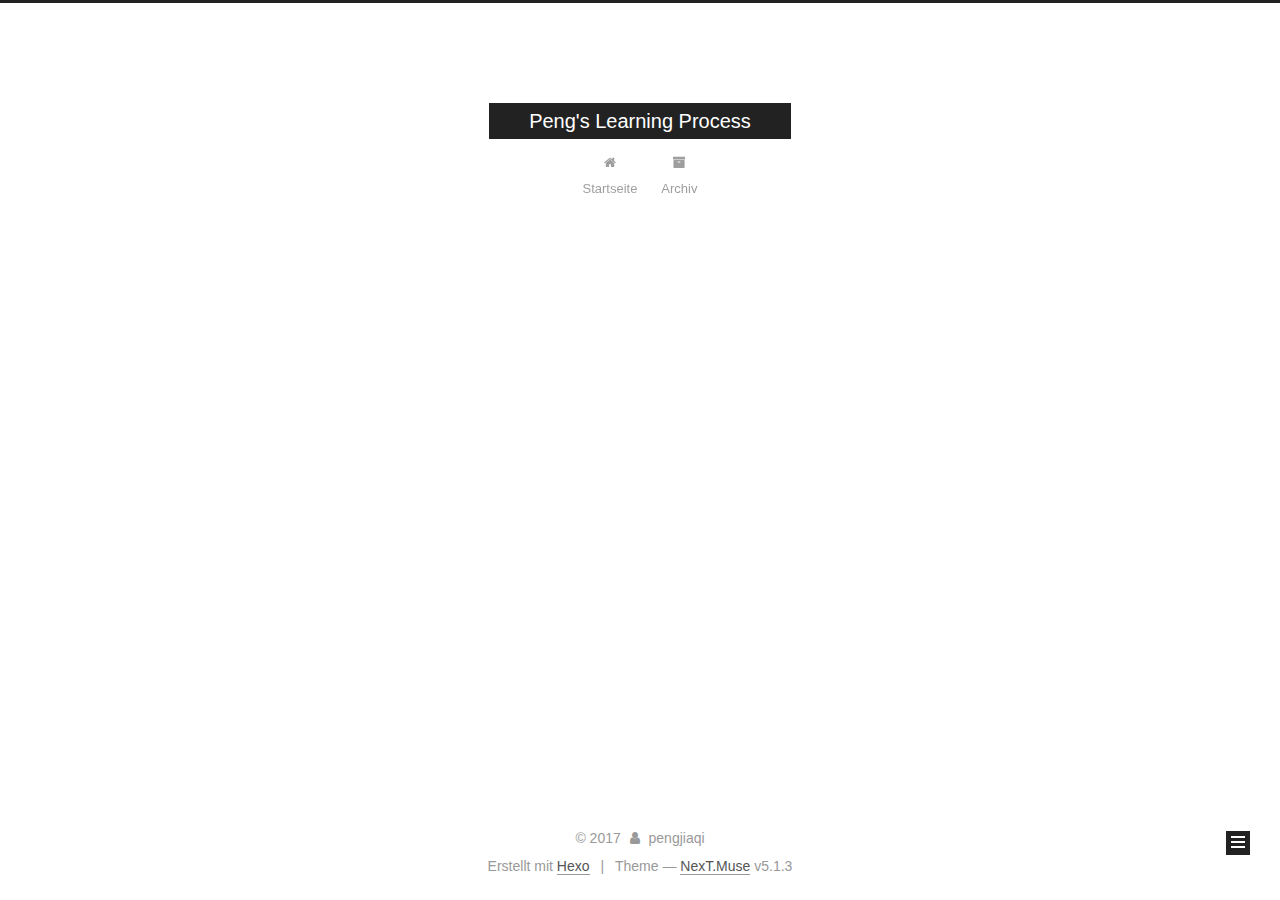
==== commit 0e5711cf: "Site updated: 2017-11-24 22:14:44" ====
--- a/index.html
+++ b/index.html
@@ -299,135 +299,8 @@
       
         
           
-            <p>This is my first artical,I will record my learning process in this site.<br><img src="/2017/11/24/Hello/line-cony.jpg" alt="logo"></p>
-
-          
-        
-      
-    </div>
-    
-    
-    
-
-    
-
-    
-
-    
-
-    <footer class="post-footer">
-      
-
-      
-
-      
-
-      
-      
-        <div class="post-eof"></div>
-      
-    </footer>
-  </div>
-  
-  
-  
-  </article>
-
-
-    
-      
-
-  
-
-  
-  
-  
-
-  <article class="post post-type-normal" itemscope itemtype="http://schema.org/Article">
-  
-  
-  
-  <div class="post-block">
-    <link itemprop="mainEntityOfPage" href="http://yoursite.com/2017/11/24/hello-world/">
-
-    <span hidden itemprop="author" itemscope itemtype="http://schema.org/Person">
-      <meta itemprop="name" content="pengjiaqi">
-      <meta itemprop="description" content="">
-      <meta itemprop="image" content="/images/avatar.gif">
-    </span>
-
-    <span hidden itemprop="publisher" itemscope itemtype="http://schema.org/Organization">
-      <meta itemprop="name" content="Peng's Learning Process">
-    </span>
-
-    
-      <header class="post-header">
-
-        
-        
-          <h1 class="post-title" itemprop="name headline">
-                
-                <a class="post-title-link" href="/2017/11/24/hello-world/" itemprop="url">Hello World</a></h1>
-        
-
-        <div class="post-meta">
-          <span class="post-time">
-            
-              <span class="post-meta-item-icon">
-                <i class="fa fa-calendar-o"></i>
-              </span>
-              
-                <span class="post-meta-item-text">Veröffentlicht am</span>
-              
-              <time title="Post created" itemprop="dateCreated datePublished" datetime="2017-11-24T20:52:35+08:00">
-                2017-11-24
-              </time>
-            
-
-            
-
-            
-          </span>
-
-          
-
-          
-            
-          
-
-          
-          
-
-          
-
-          
-
-          
-
-        </div>
-      </header>
-    
-
-    
-    
-    
-    <div class="post-body" itemprop="articleBody">
-
-      
-      
-
-      
-        
-          
-            <p>Welcome to <a href="https://hexo.io/" target="_blank" rel="noopener">Hexo</a>! This is your very first post. Check <a href="https://hexo.io/docs/" target="_blank" rel="noopener">documentation</a> for more info. If you get any problems when using Hexo, you can find the answer in <a href="https://hexo.io/docs/troubleshooting.html" target="_blank" rel="noopener">troubleshooting</a> or you can ask me on <a href="https://github.com/hexojs/hexo/issues" target="_blank" rel="noopener">GitHub</a>.</p>
-<h2 id="Quick-Start"><a href="#Quick-Start" class="headerlink" title="Quick Start"></a>Quick Start</h2><h3 id="Create-a-new-post"><a href="#Create-a-new-post" class="headerlink" title="Create a new post"></a>Create a new post</h3><figure class="highlight bash"><table><tr><td class="gutter"><pre><span class="line">1</span><br></pre></td><td class="code"><pre><span class="line">$ hexo new <span class="string">"My New Post"</span></span><br></pre></td></tr></table></figure>
-<p>More info: <a href="https://hexo.io/docs/writing.html" target="_blank" rel="noopener">Writing</a></p>
-<h3 id="Run-server"><a href="#Run-server" class="headerlink" title="Run server"></a>Run server</h3><figure class="highlight bash"><table><tr><td class="gutter"><pre><span class="line">1</span><br></pre></td><td class="code"><pre><span class="line">$ hexo server</span><br></pre></td></tr></table></figure>
-<p>More info: <a href="https://hexo.io/docs/server.html" target="_blank" rel="noopener">Server</a></p>
-<h3 id="Generate-static-files"><a href="#Generate-static-files" class="headerlink" title="Generate static files"></a>Generate static files</h3><figure class="highlight bash"><table><tr><td class="gutter"><pre><span class="line">1</span><br></pre></td><td class="code"><pre><span class="line">$ hexo generate</span><br></pre></td></tr></table></figure>
-<p>More info: <a href="https://hexo.io/docs/generating.html" target="_blank" rel="noopener">Generating</a></p>
-<h3 id="Deploy-to-remote-sites"><a href="#Deploy-to-remote-sites" class="headerlink" title="Deploy to remote sites"></a>Deploy to remote sites</h3><figure class="highlight bash"><table><tr><td class="gutter"><pre><span class="line">1</span><br></pre></td><td class="code"><pre><span class="line">$ hexo deploy</span><br></pre></td></tr></table></figure>
-<p>More info: <a href="https://hexo.io/docs/deployment.html" target="_blank" rel="noopener">Deployment</a></p>
+            <p>This is my first artical,I will record my learning process in this site.<br>My major is data mining and machine learning.</p>
+<div align="center"><br>    <img src="/2017/11/24/Hello/line-cony.jpg" width="100" height="80" alt=""><br></div>
 
           
         
@@ -509,7 +382,7 @@
               
                 <a href="/archives/">
               
-                  <span class="site-state-item-count">2</span>
+                  <span class="site-state-item-count">1</span>
                   <span class="site-state-item-name">Artikel</span>
                 </a>
               </div>
--- a/css/main.css
+++ b/css/main.css
@@ -1822,7 +1822,7 @@
   width: 4px;
   height: 4px;
   border-radius: 50%;
-  background: #1a697e;
+  background: #f9f1ff;
 }
 .links-of-blogroll {
   font-size: 13px;
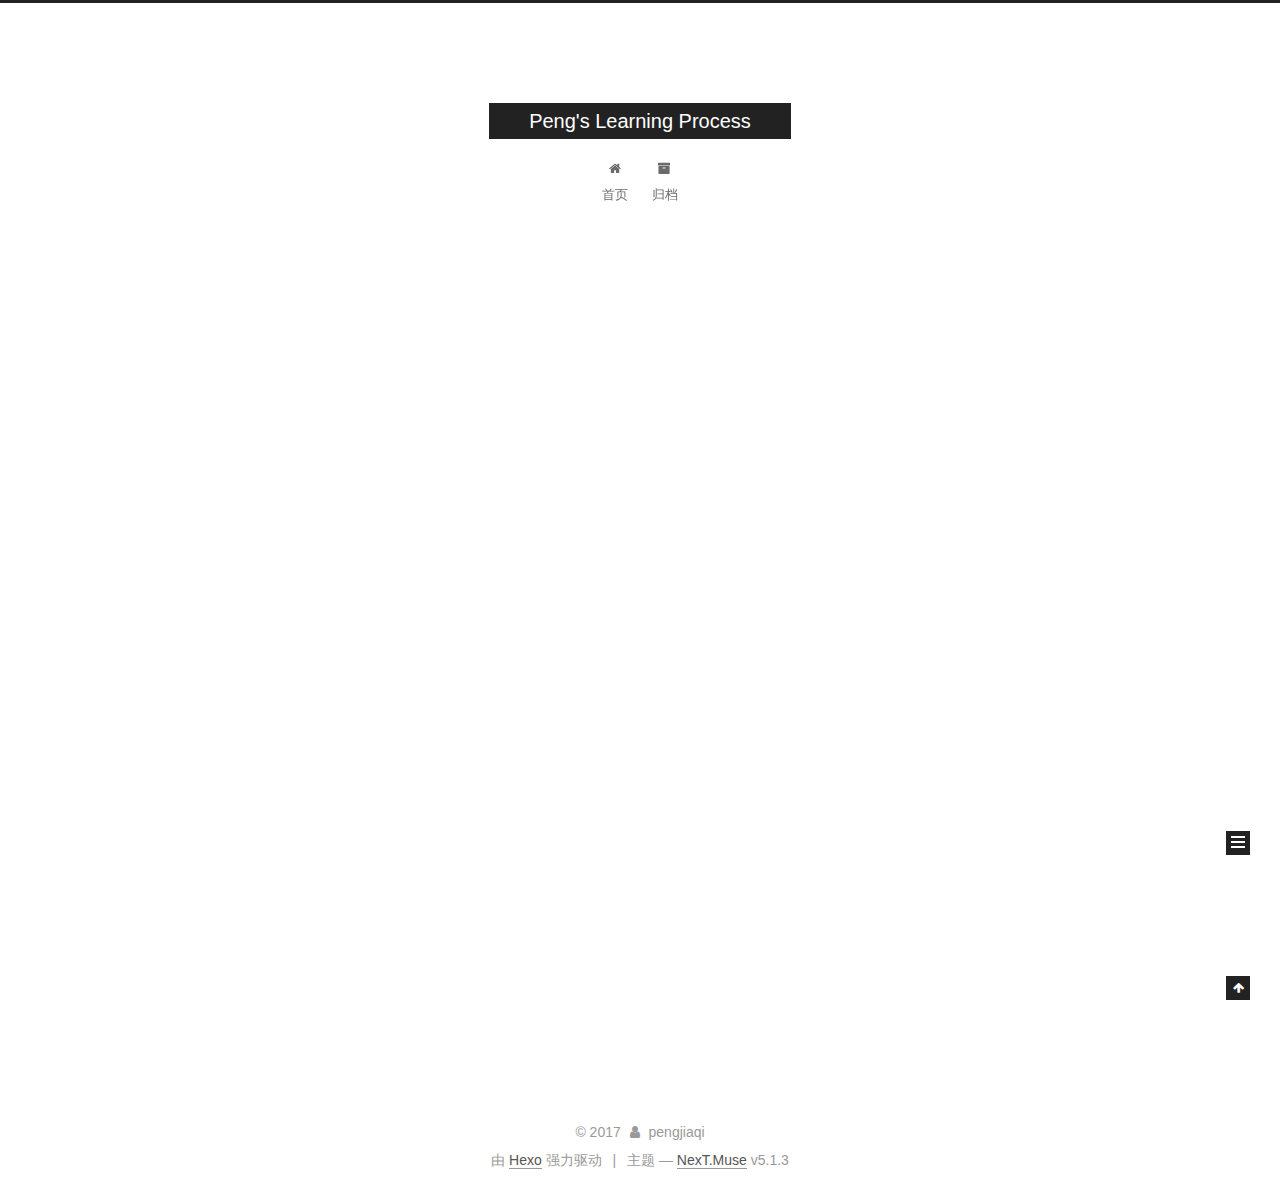
==== commit 9ec8dd50: "Site updated: 2017-11-24 22:54:50" ====
--- a/index.html
+++ b/index.html
@@ -5,7 +5,7 @@
   
 
 
-<html class="theme-next muse use-motion" lang="">
+<html class="theme-next muse use-motion" lang="zh-Hans">
 <head>
   <meta charset="UTF-8"/>
 <meta http-equiv="X-UA-Compatible" content="IE=edge" />
@@ -79,12 +79,16 @@
 
 
 
+<meta name="description" content="Never give up!">
 <meta property="og:type" content="website">
 <meta property="og:title" content="Peng&#39;s Learning Process">
 <meta property="og:url" content="http://yoursite.com/index.html">
 <meta property="og:site_name" content="Peng&#39;s Learning Process">
+<meta property="og:description" content="Never give up!">
+<meta property="og:locale" content="zh-Hans">
 <meta name="twitter:card" content="summary">
 <meta name="twitter:title" content="Peng&#39;s Learning Process">
+<meta name="twitter:description" content="Never give up!">
 
 
 
@@ -100,7 +104,7 @@
     motion: {"enable":true,"async":false,"transition":{"post_block":"fadeIn","post_header":"slideDownIn","post_body":"slideDownIn","coll_header":"slideLeftIn","sidebar":"slideUpIn"}},
     duoshuo: {
       userId: '0',
-      author: 'Author'
+      author: '博主'
     },
     algolia: {
       applicationID: '',
@@ -132,7 +136,7 @@
 
 </head>
 
-<body itemscope itemtype="http://schema.org/WebPage" lang="">
+<body itemscope itemtype="http://schema.org/WebPage" lang="zh-Hans">
 
   
   
@@ -181,7 +185,7 @@
             
               <i class="menu-item-icon fa fa-fw fa-home"></i> <br />
             
-            Startseite
+            首页
           </a>
         </li>
       
@@ -191,7 +195,7 @@
             
               <i class="menu-item-icon fa fa-fw fa-archive"></i> <br />
             
-            Archiv
+            归档
           </a>
         </li>
       
@@ -257,9 +261,9 @@
                 <i class="fa fa-calendar-o"></i>
               </span>
               
-                <span class="post-meta-item-text">Veröffentlicht am</span>
+                <span class="post-meta-item-text">发表于</span>
               
-              <time title="Post created" itemprop="dateCreated datePublished" datetime="2017-11-24T21:39:04+08:00">
+              <time title="创建于" itemprop="dateCreated datePublished" datetime="2017-11-24T21:39:04+08:00">
                 2017-11-24
               </time>
             
@@ -300,7 +304,7 @@
         
           
             <p>This is my first artical,I will record my learning process in this site.<br>My major is data mining and machine learning.</p>
-<div align="center"><br>    <img src="/2017/11/24/Hello/line-cony.jpg" width="100" height="80" alt=""><br></div>
+<div align="center"><br>    <img src="/2017/11/24/Hello/line-cony.jpg" width="400" height="350" alt=""><br></div>
 
           
         
@@ -372,7 +376,7 @@
           <div class="site-author motion-element" itemprop="author" itemscope itemtype="http://schema.org/Person">
             
               <p class="site-author-name" itemprop="name">pengjiaqi</p>
-              <p class="site-description motion-element" itemprop="description"></p>
+              <p class="site-description motion-element" itemprop="description">Never give up!</p>
           </div>
 
           <nav class="site-state motion-element">
@@ -383,7 +387,7 @@
                 <a href="/archives/">
               
                   <span class="site-state-item-count">1</span>
-                  <span class="site-state-item-name">Artikel</span>
+                  <span class="site-state-item-name">日志</span>
                 </a>
               </div>
             
@@ -435,7 +439,7 @@
 </div>
 
 
-  <div class="powered-by">Erstellt mit  <a class="theme-link" target="_blank" href="https://hexo.io">Hexo</a></div>
+  <div class="powered-by">由 <a class="theme-link" target="_blank" href="https://hexo.io">Hexo</a> 强力驱动</div>
 
 
 
@@ -443,7 +447,7 @@
 
 
 
-  <div class="theme-info">Theme &mdash; <a class="theme-link" target="_blank" href="https://github.com/iissnan/hexo-theme-next">NexT.Muse</a> v5.1.3</div>
+  <div class="theme-info">主题 &mdash; <a class="theme-link" target="_blank" href="https://github.com/iissnan/hexo-theme-next">NexT.Muse</a> v5.1.3</div>
 
 
 
--- a/css/main.css
+++ b/css/main.css
@@ -1822,7 +1822,7 @@
   width: 4px;
   height: 4px;
   border-radius: 50%;
-  background: #f9f1ff;
+  background: #4216b0;
 }
 .links-of-blogroll {
   font-size: 13px;
